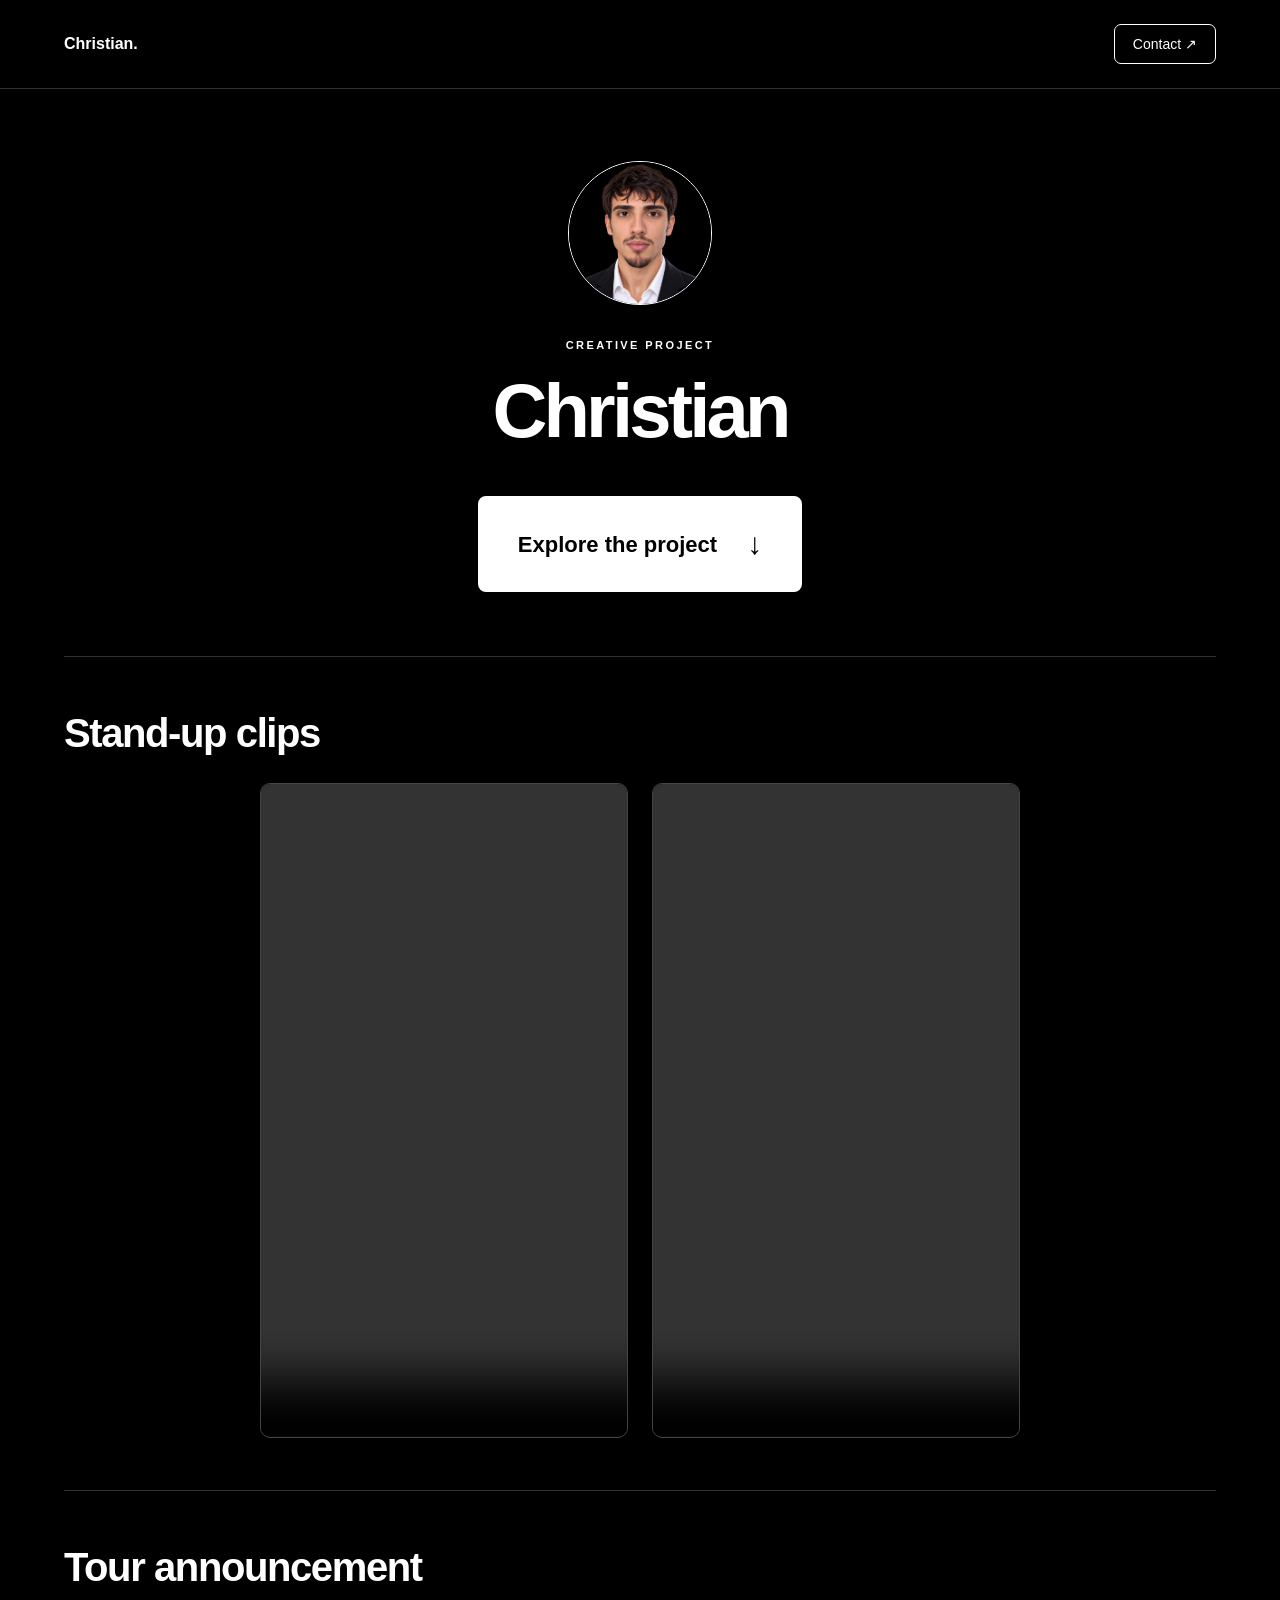
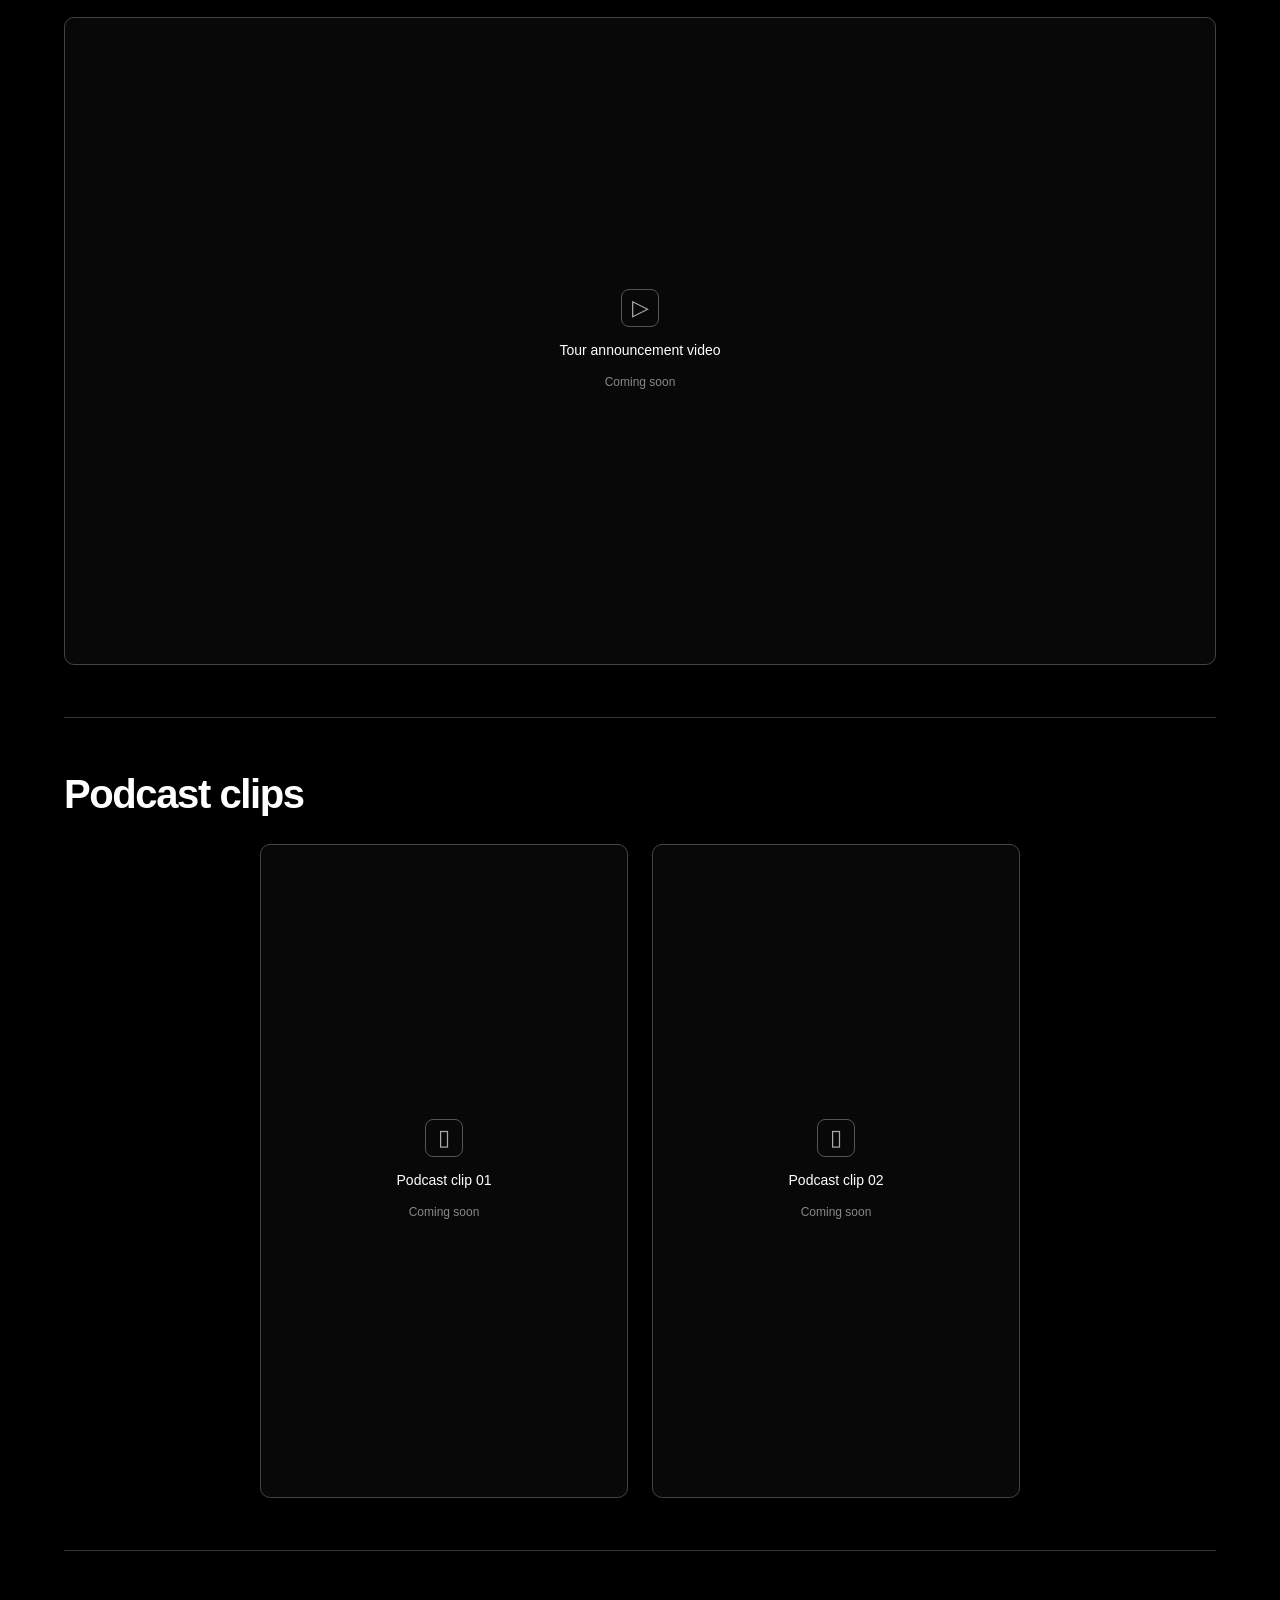
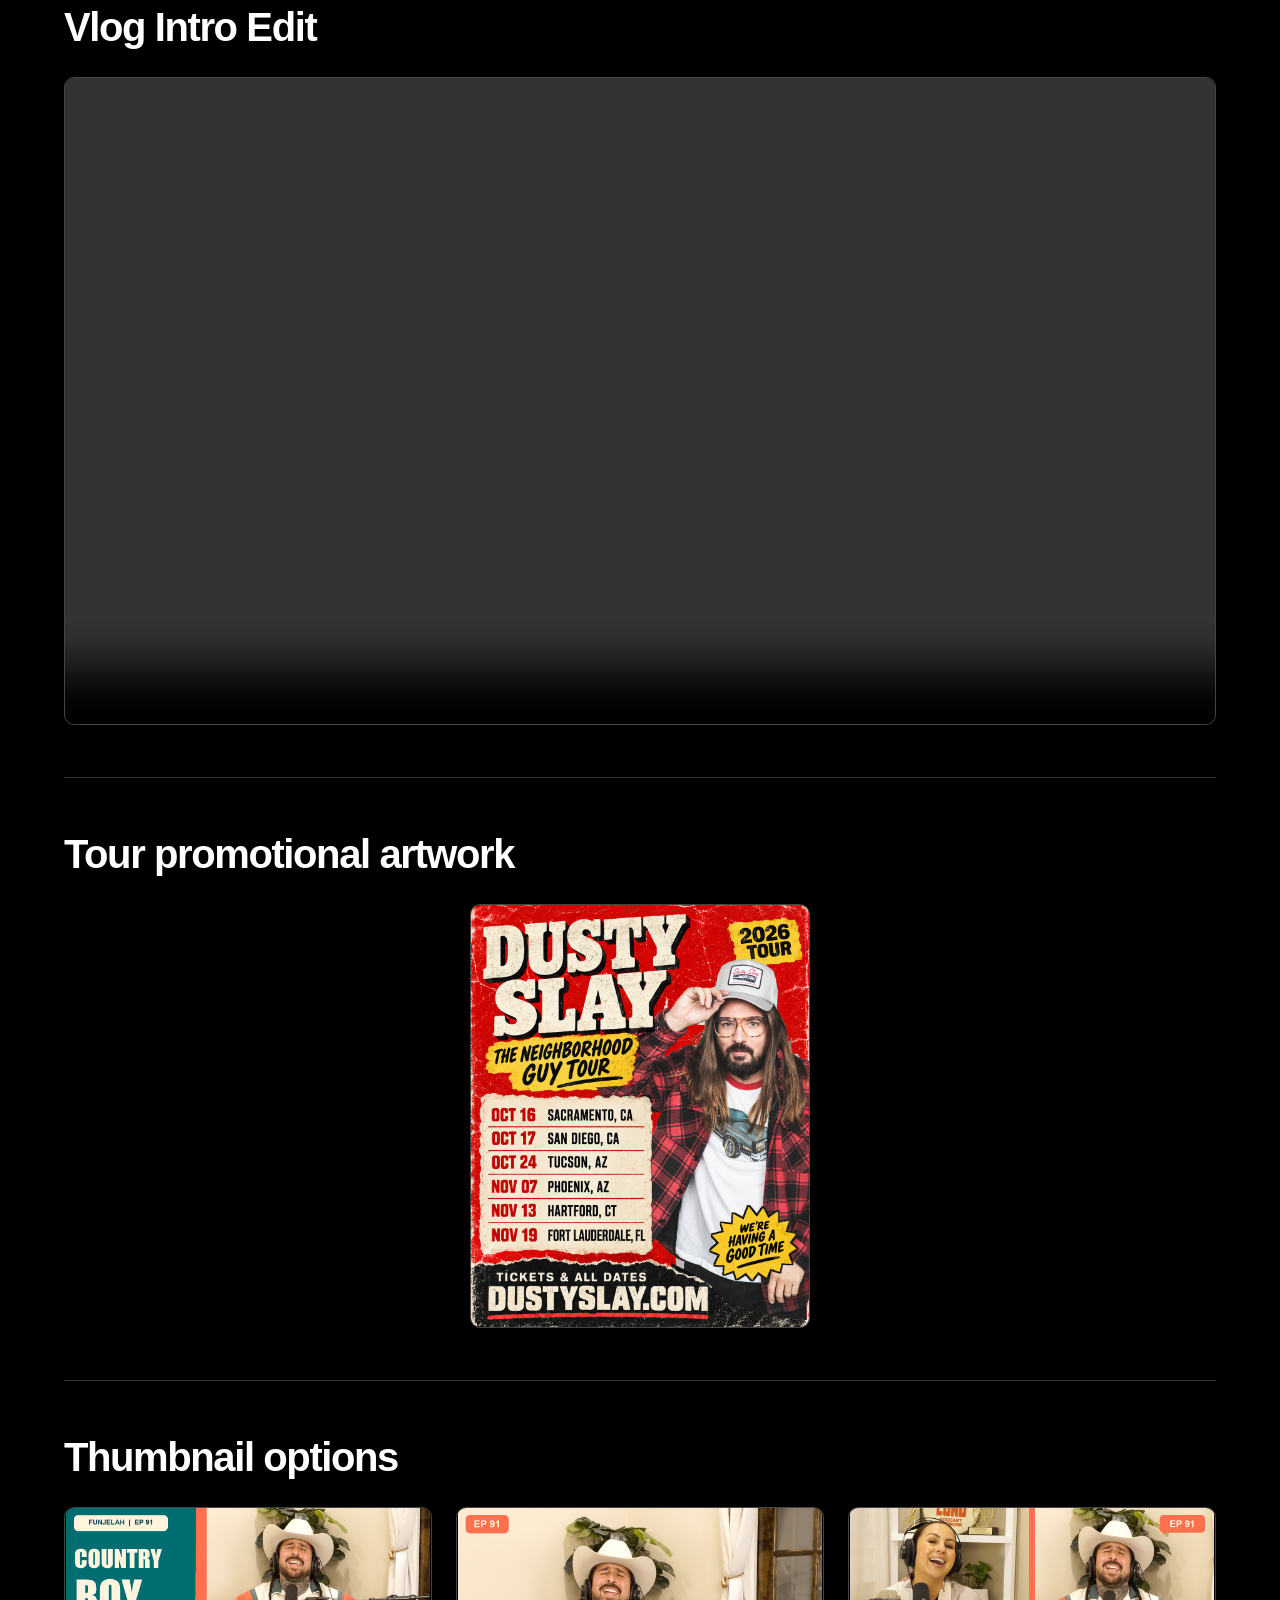
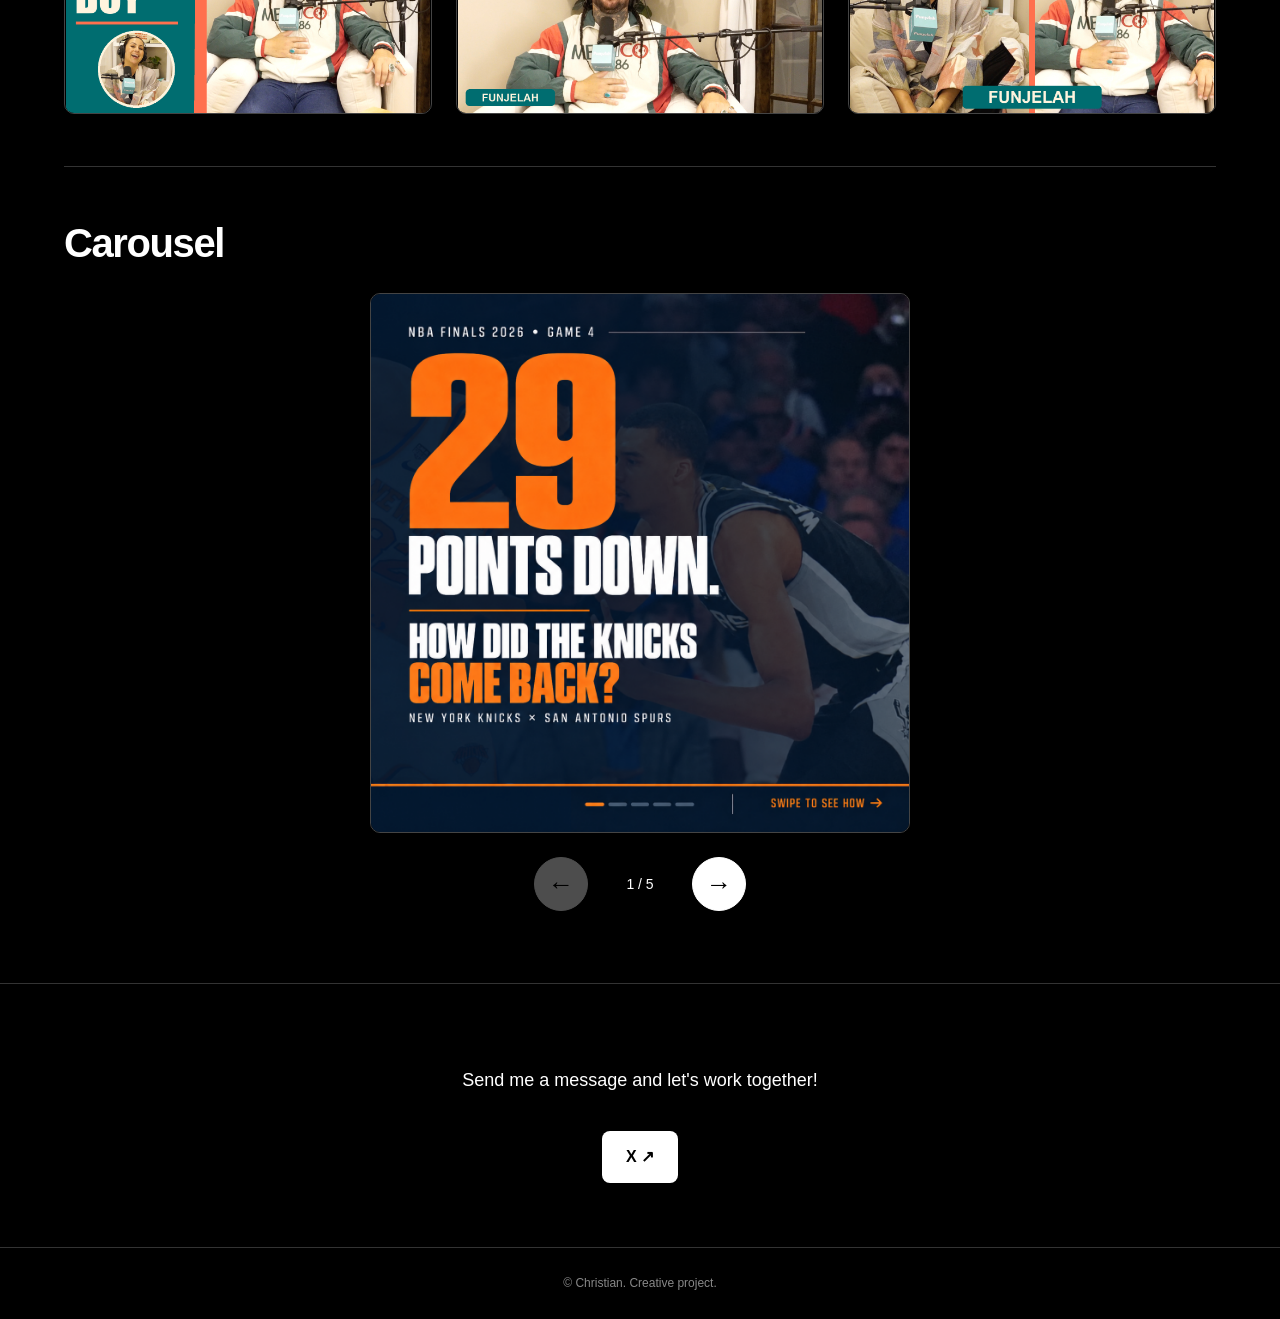
==== creative-project.html @ 0137acb3 "Replace first stand-up clip with corrected file" ====
<!doctype html>
<html lang="en">
<head>
<meta charset="utf-8"><meta name="viewport" content="width=device-width,initial-scale=1">
<title>Christian | Creative Project</title><meta name="description" content="A dedicated creative project by Christian: stand-up, podcast, tour campaign and design deliverables.">
<style>
:root{color-scheme:dark;font-family:Inter,Arial,sans-serif;background:#000;color:#fff}*{box-sizing:border-box}body{margin:0;line-height:1.6}a{color:inherit;text-decoration:none}a:focus-visible{outline:2px solid white;outline-offset:6px}header{border-bottom:1px solid #333}nav{max-width:1200px;margin:auto;padding:24px;display:flex;justify-content:space-between;gap:20px;align-items:center}.brand{font-weight:700}.nav-link{border:1px solid #fff;border-radius:7px;padding:8px 18px;font-size:14px}.hero{text-align:center;padding:72px 24px 64px}.portrait{width:144px;height:144px;object-fit:cover;border-radius:50%;border:1px solid #fff}.eyebrow{font-size:11px;font-weight:700;letter-spacing:.22em;margin:24px 0 12px}h1{font-size:clamp(42px,7vw,76px);line-height:1.05;letter-spacing:-.05em;margin:16px 0}h2{font-size:clamp(27px,4vw,40px);line-height:1.2;letter-spacing:-.035em;margin:0}.intro{max-width:660px;margin:24px auto;color:#ccc;font-size:18px}.status{font-size:12px;letter-spacing:.05em;color:#aaa}.button{display:inline-block;background:#fff;color:#000;border-radius:8px;padding:13px 24px;font-weight:bold;margin-top:18px}main{max-width:1200px;margin:auto;padding:0 24px}.section{padding:52px 0;border-top:1px solid #333}.section-head{display:flex;justify-content:space-between;align-items:center;gap:20px;margin-bottom:26px}.count{font-size:12px;color:#aaa;white-space:nowrap}.grid{display:grid;gap:24px}.two{grid-template-columns:repeat(2,minmax(0,1fr));max-width:760px;margin:auto}.three{grid-template-columns:repeat(3,minmax(0,1fr))}.single{max-width:340px;margin:auto}.slot{background:#080808;border:1px solid #444;border-radius:10px;display:flex;flex-direction:column;align-items:center;justify-content:center;gap:12px;min-width:0;text-align:center;padding:20px}.vertical{aspect-ratio:9/16}.horizontal{aspect-ratio:16/9}.square{aspect-ratio:1}.slot strong{font-size:14px;font-weight:500}.slot span{color:#888;font-size:12px}.placeholder-icon{width:38px;height:38px;border:1px solid #555;border-radius:8px;display:grid;place-items:center;font-size:22px;color:#aaa}.carousel{display:grid;grid-template-columns:repeat(5,minmax(0,1fr));gap:16px}.contact{text-align:center;padding:64px 24px;border-top:1px solid #333;margin-top:20px}.contact p{font-size:18px}footer{text-align:center;color:#888;font-size:12px;border-top:1px solid #333;padding:26px}.skip{position:absolute;left:20px;top:-100px;background:white;color:black;padding:10px}.skip:focus{top:10px}.caption{margin:16px 0 0;color:#888;font-size:13px}@media(max-width:700px){nav{padding:18px 20px}.hero{padding:48px 20px}.intro{font-size:16px}main{padding:0 20px}.section{padding:38px 0}.section-head{align-items:flex-start;flex-direction:column;gap:8px}.two,.three{grid-template-columns:1fr;max-width:340px;margin:auto}.horizontal{padding:16px}.carousel{grid-template-columns:repeat(5,180px);overflow-x:auto;padding-bottom:16px;scroll-snap-type:x mandatory}.carousel .slot{scroll-snap-align:start}.contact{padding:44px 20px}}
html{scroll-behavior:smooth}.explore{display:inline-flex;align-items:center;justify-content:center;gap:30px;min-height:78px;min-width:310px;padding:22px 38px;font-size:22px;border:2px solid white;margin-top:30px;transition:transform .2s,box-shadow .2s,background .2s,color .2s}.explore span{font-size:30px;transition:transform .2s}.explore:hover{transform:translateY(-4px);box-shadow:0 10px 32px #ffffff30}.explore:hover span{transform:translateY(5px)}.explore:active{transform:translateY(0) scale(.97)}.explore:focus-visible{outline:3px solid white;outline-offset:7px;box-shadow:0 0 28px #ffffff40}@media(max-width:700px){.explore{width:100%;min-width:0;max-width:360px;font-size:20px;padding:20px 24px}}@media(prefers-reduced-motion:reduce){html{scroll-behavior:auto}.explore,.explore span{transition:none}.explore:hover,.explore:active,.explore:hover span{transform:none}}.thumbnail{display:block;width:100%;height:auto;aspect-ratio:16/9;object-fit:contain;border-radius:10px;border:1px solid #444}.carousel-view{max-width:540px;margin:0 auto}.carousel{display:block;overflow:hidden;padding:0}.carousel .slot{width:100%;scroll-snap-align:none}.carousel .slot[hidden]{display:none}.carousel-controls{display:flex;justify-content:center;align-items:center;gap:28px;margin-top:24px}.carousel-controls button{width:54px;height:54px;border:1px solid #fff;border-radius:50%;background:white;color:black;font-size:26px;cursor:pointer;transition:transform .2s}.carousel-controls button:hover{transform:scale(1.08)}.carousel-controls button:active{transform:scale(.95)}.carousel-controls button:focus-visible{outline:2px solid white;outline-offset:5px}.carousel-controls button:disabled{opacity:.3;cursor:default;transform:none}#slide-status{font-size:14px;min-width:48px;text-align:center}@media(prefers-reduced-motion:reduce){.carousel-controls button{transition:none}}.carousel .slot{padding:0;overflow:hidden}</style></head>
<body><a class="skip" href="#deliverables">Skip to deliverables</a><header><nav aria-label="Main navigation"><a class="brand" href="#home">Christian.</a><a class="nav-link" href="#contact">Contact ↗</a></nav></header>
<section id="home" class="hero"><img class="portrait" src="profile.png" alt="Portrait of Christian"><p class="eyebrow">CREATIVE PROJECT</p><h1>Christian</h1><a class="button explore" href="#deliverables">Explore the project <span aria-hidden="true">↓</span></a></section>
<main id="deliverables">
<section class="section"><div class="section-head"><h2>Stand-up clips</h2></div><div class="grid two"><video controls playsinline preload="metadata" controlslist="nodownload" aria-label="Stand-up clip 01" src="standup-1-v2.mp4" style="display:block;width:100%;aspect-ratio:9/16;object-fit:contain;background:#080808;border:1px solid #444;border-radius:10px" oncontextmenu="return false"></video><video controls playsinline preload="metadata" controlslist="nodownload" aria-label="Stand-up clip 02" src="standup-2.mp4" style="display:block;width:100%;aspect-ratio:9/16;object-fit:contain;background:#080808;border:1px solid #444;border-radius:10px" oncontextmenu="return false"></video></div></section>
<section class="section"><div class="section-head"><h2>Tour announcement</h2></div><div class="slot horizontal"><div class="placeholder-icon" aria-hidden="true">▷</div><strong>Tour announcement video</strong><span>Coming soon</span></div></section>
<section class="section"><div class="section-head"><h2>Podcast clips</h2></div><div class="grid two"><div class="slot vertical"><div class="placeholder-icon" aria-hidden="true">▯</div><strong>Podcast clip 01</strong><span>Coming soon</span></div><div class="slot vertical"><div class="placeholder-icon" aria-hidden="true">▯</div><strong>Podcast clip 02</strong><span>Coming soon</span></div></div></section>
<section class="section" id="vlog-intro"><div class="section-head"><h2>Vlog Intro Edit</h2></div><video controls playsinline preload="metadata" controlslist="nodownload" aria-label="Vlog Intro Edit" style="display:block;width:100%;aspect-ratio:16/9;background:#080808;border:1px solid #444;border-radius:10px" src="vlog-intro-web.mp4" oncontextmenu="return false"></video></section><section class="section"><div class="section-head"><h2>Tour promotional artwork</h2></div><div class="single"><img src="tour-artwork.png" alt="Dusty Slay — The Neighborhood Guy Tour 2026 promotional artwork" style="display:block;width:100%;height:auto;border-radius:10px;border:1px solid #444"></div></section>
<section class="section"><div class="section-head"><h2>Thumbnail options</h2></div><div class="grid three"><img class="thumbnail" src="thumbnail-1.jpg" alt="Thumbnail option 1 — Funjelah episode 91, Country Boy"><img class="thumbnail" src="thumbnail-2.jpg" alt="Thumbnail option 2 — Funjelah episode 91"><img class="thumbnail" src="thumbnail-3.jpg" alt="Thumbnail option 3 — Funjelah episode 91 with both hosts"></div></section>
<section class="section"><div class="section-head"><h2>Carousel</h2></div><div class="carousel-view" role="region" aria-label="Project carousel"><div class="carousel"><div class="slot square"><img src="carousel-1-edited.png" alt="NBA carousel slide 1" style="display:block;width:100%;height:100%;object-fit:contain"></div><div class="slot square"><img src="carousel-2.png" alt="NBA carousel slide 2" style="display:block;width:100%;height:100%;object-fit:contain"></div><div class="slot square"><img src="carousel-3.png" alt="NBA carousel slide 3" style="display:block;width:100%;height:100%;object-fit:contain"></div><div class="slot square"><img src="carousel-4.png" alt="NBA carousel slide 4" style="display:block;width:100%;height:100%;object-fit:contain"></div><div class="slot square"><img src="carousel-5-final.png" alt="NBA carousel slide 5" style="display:block;width:100%;height:100%;object-fit:contain"></div></div><div class="carousel-controls"><button type="button" id="slide-prev" aria-label="Previous slide">←</button><span id="slide-status" aria-live="polite">1 / 5</span><button type="button" id="slide-next" aria-label="Next slide">→</button></div></div></section>
</main><section id="contact" class="contact"><p>Send me a message and let's work together!</p><a class="button" href="https://x.com/christian_editx" target="_blank" rel="noopener noreferrer">X ↗</a></section><footer>© Christian. Creative project.</footer><script>const slides=Array.from(document.querySelectorAll(".carousel .slot"));const prev=document.getElementById("slide-prev"),next=document.getElementById("slide-next"),status=document.getElementById("slide-status");let current=0;function showSlide(index){current=Math.max(0,Math.min(slides.length-1,index));slides.forEach((slide,i)=>{slide.hidden=i!==current;});status.textContent=(current+1)+" / "+slides.length;prev.disabled=current===0;next.disabled=current===slides.length-1;}prev.addEventListener("click",()=>showSlide(current-1));next.addEventListener("click",()=>showSlide(current+1));document.querySelector(".carousel-view").addEventListener("keydown",event=>{if(event.key==="ArrowRight"){event.preventDefault();showSlide(current+1);}if(event.key==="ArrowLeft"){event.preventDefault();showSlide(current-1);}});showSlide(0);</script></body></html>
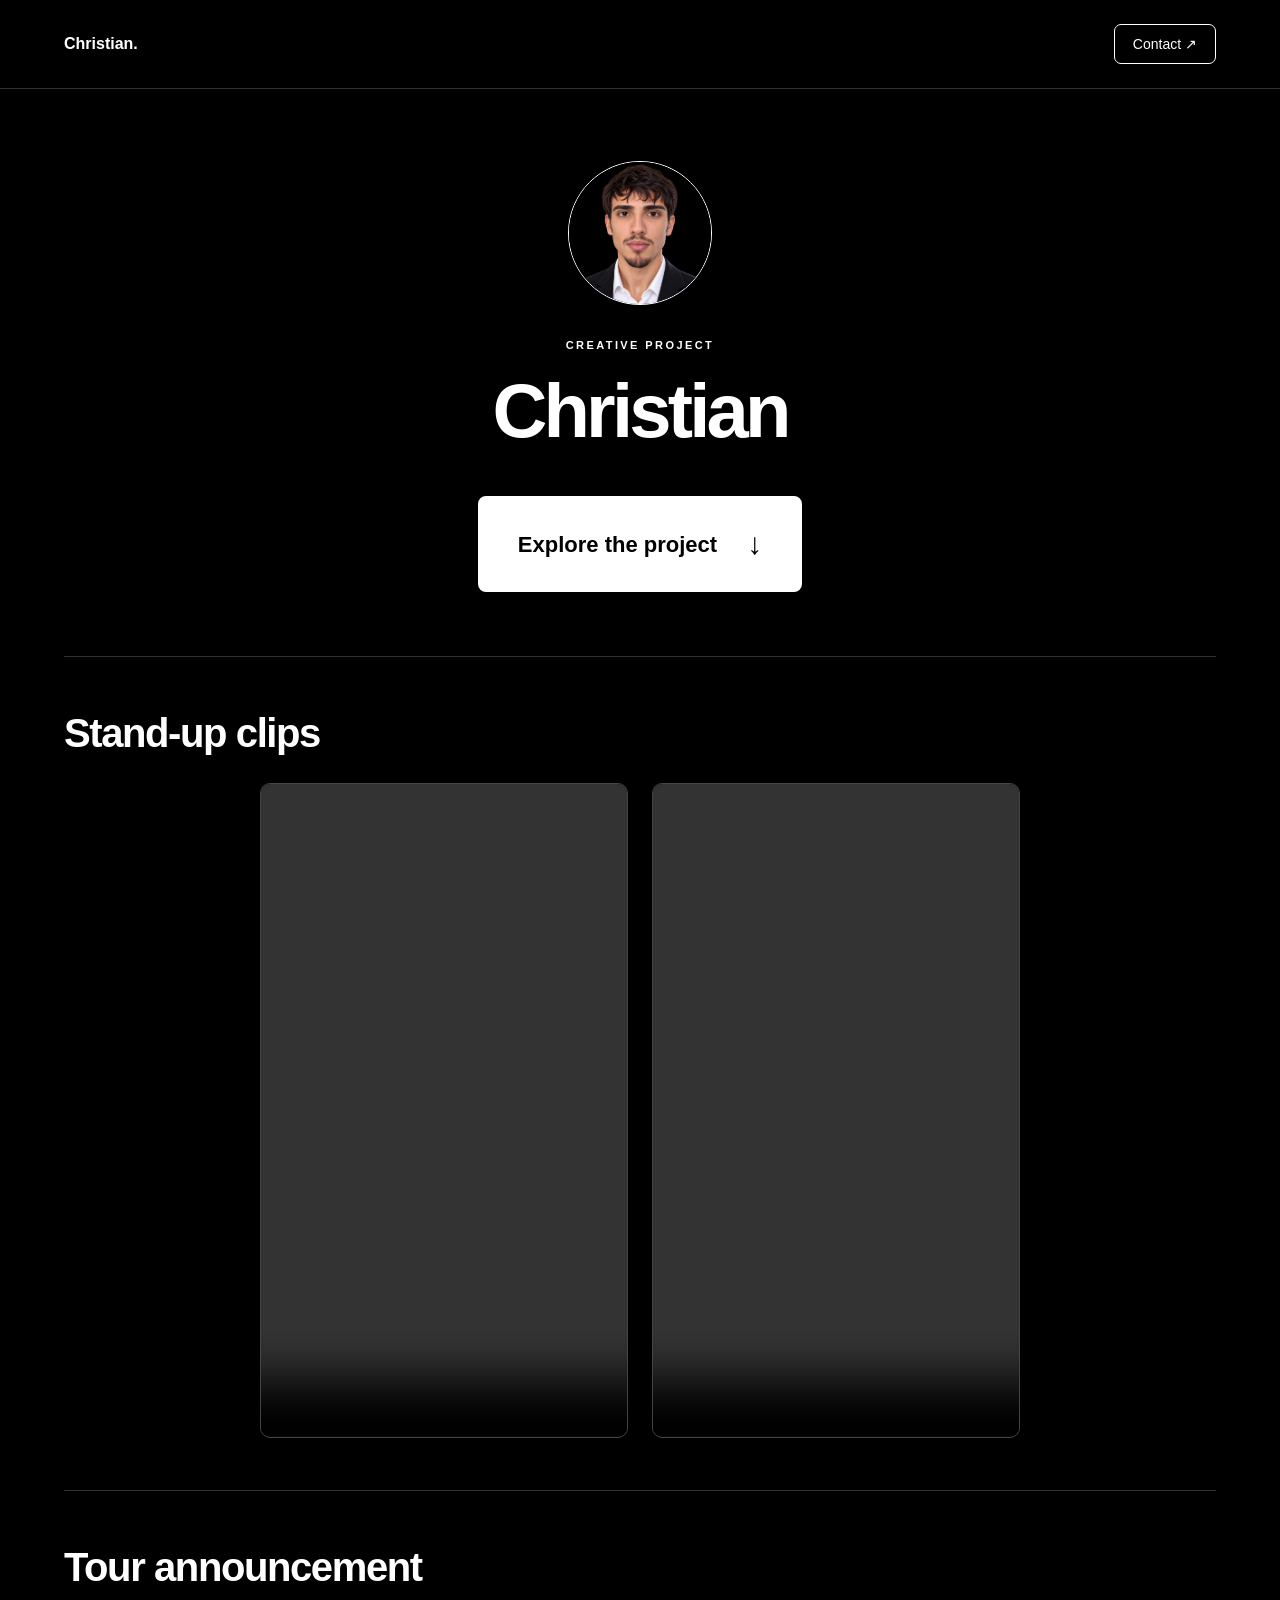
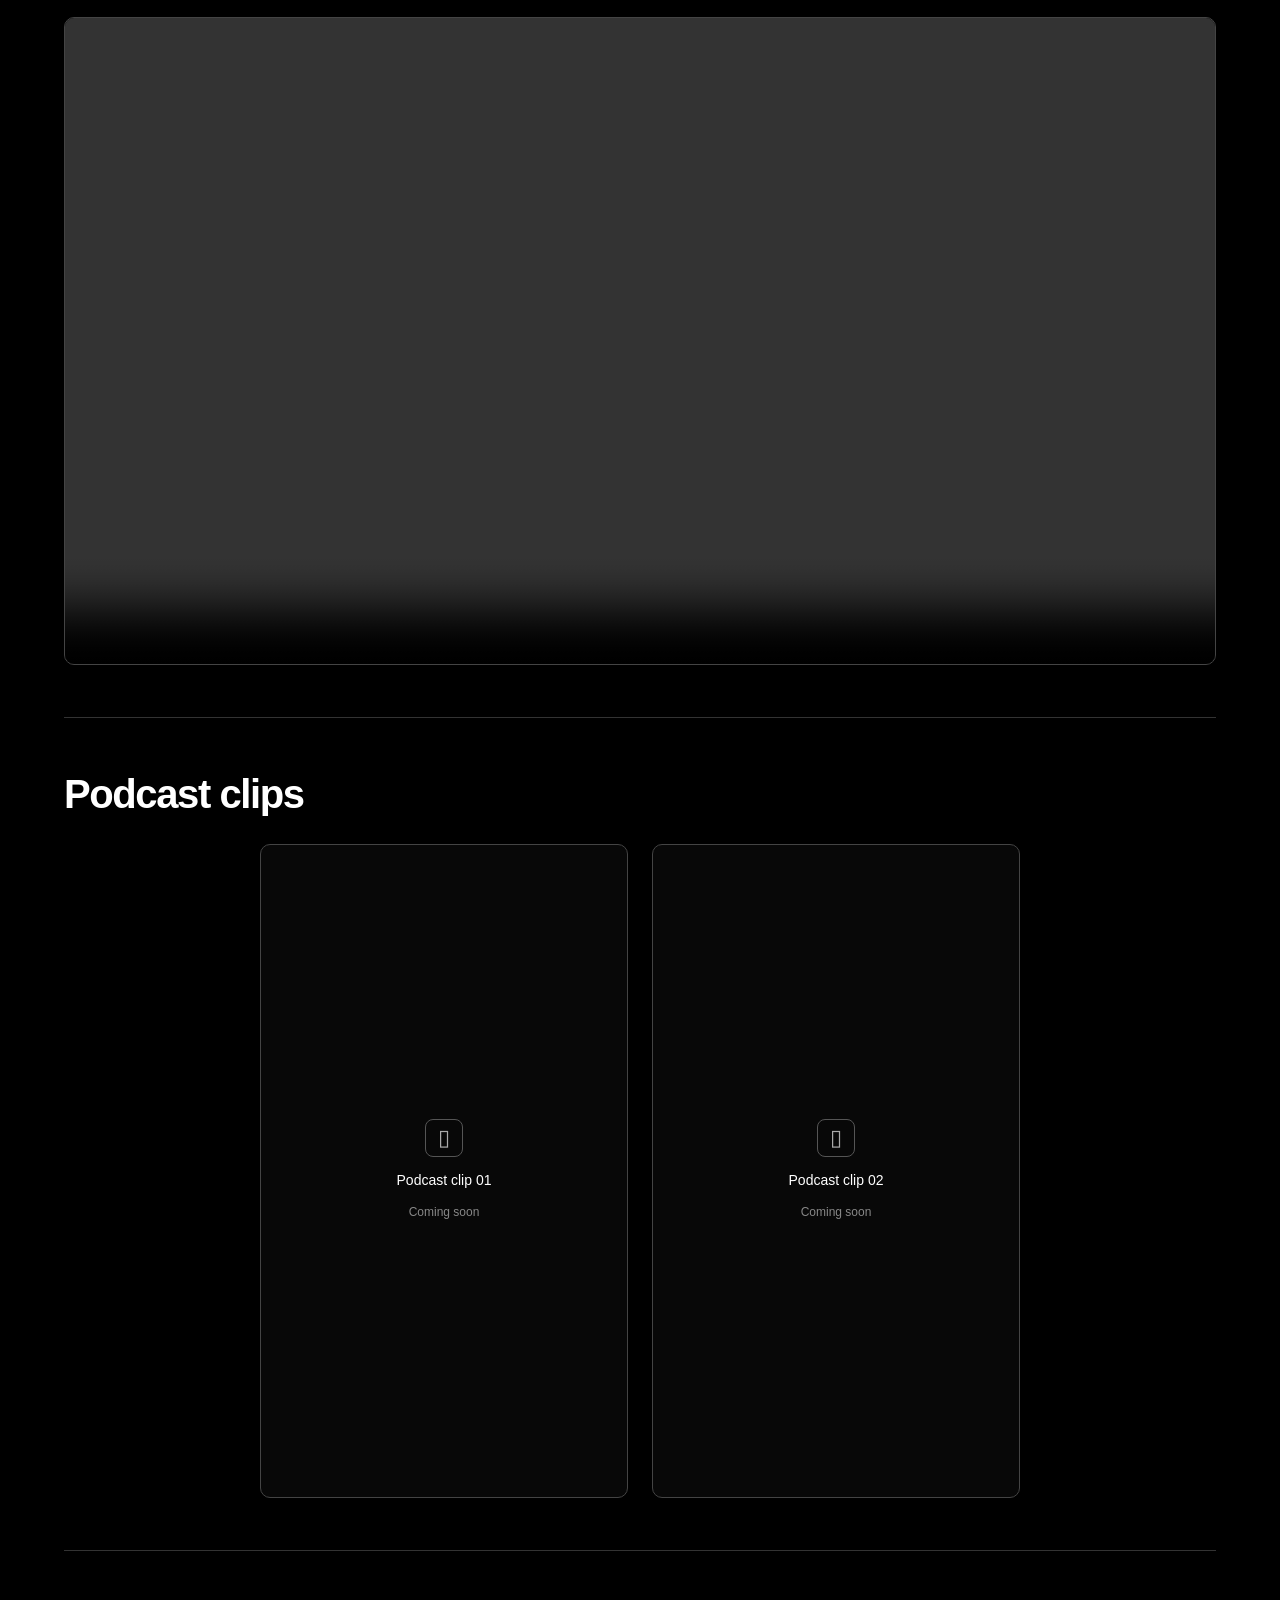
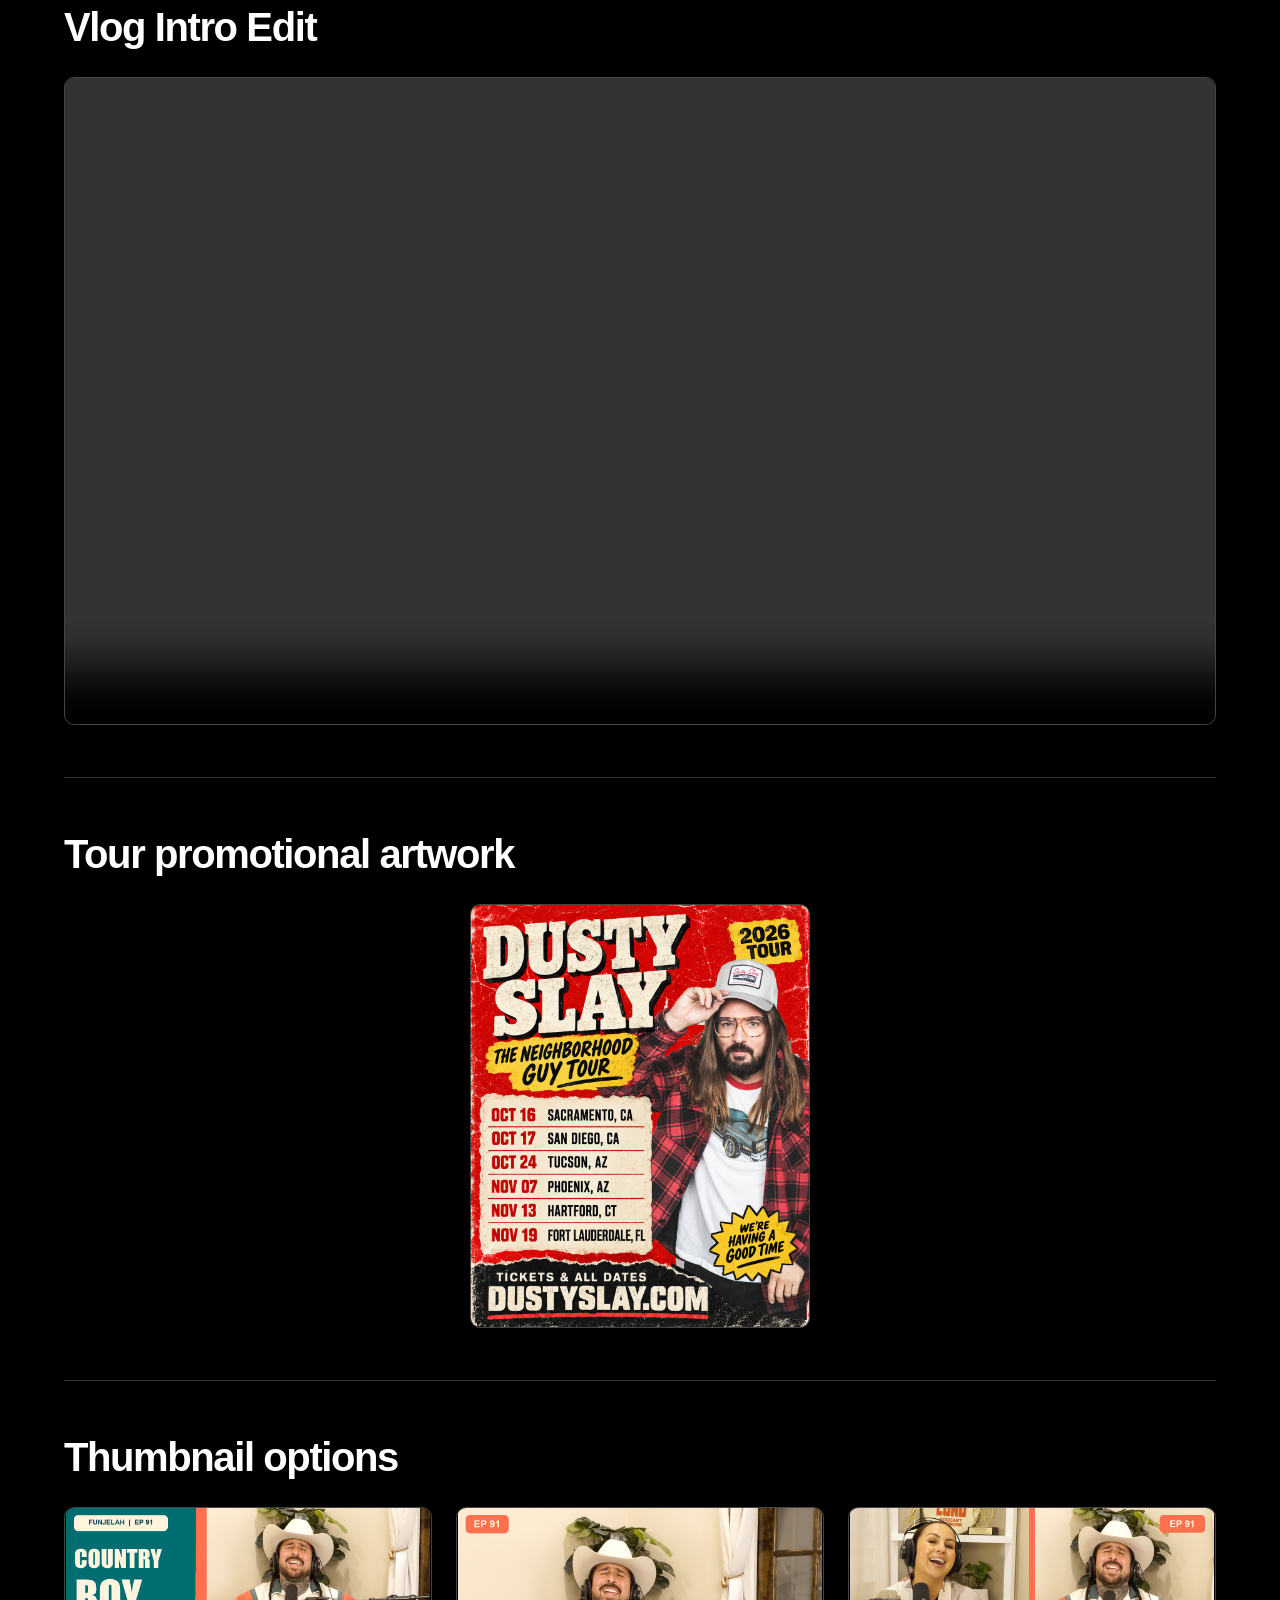
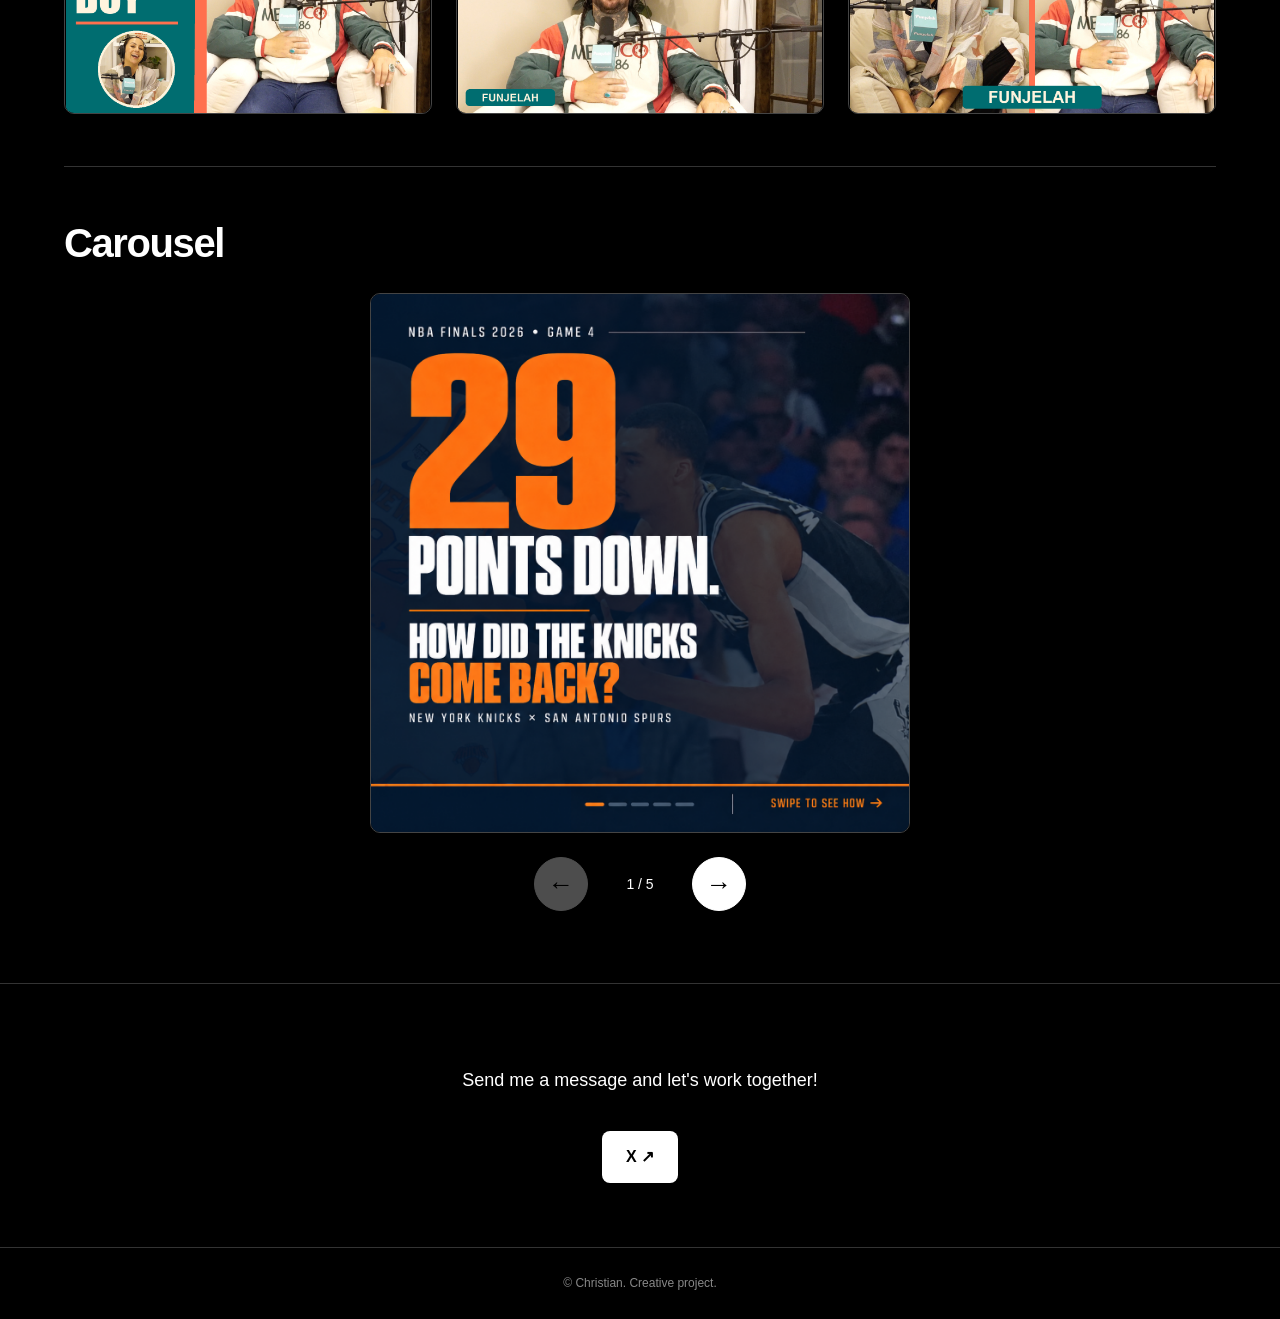
==== commit ca1410a4: "Add horizontal Bamboozled Tour announcement video" ====
--- a/creative-project.html
+++ b/creative-project.html
@@ -10,9 +10,9 @@
 <section id="home" class="hero"><img class="portrait" src="profile.png" alt="Portrait of Christian"><p class="eyebrow">CREATIVE PROJECT</p><h1>Christian</h1><a class="button explore" href="#deliverables">Explore the project <span aria-hidden="true">↓</span></a></section>
 <main id="deliverables">
 <section class="section"><div class="section-head"><h2>Stand-up clips</h2></div><div class="grid two"><video controls playsinline preload="metadata" controlslist="nodownload" aria-label="Stand-up clip 01" src="standup-1-v2.mp4" style="display:block;width:100%;aspect-ratio:9/16;object-fit:contain;background:#080808;border:1px solid #444;border-radius:10px" oncontextmenu="return false"></video><video controls playsinline preload="metadata" controlslist="nodownload" aria-label="Stand-up clip 02" src="standup-2.mp4" style="display:block;width:100%;aspect-ratio:9/16;object-fit:contain;background:#080808;border:1px solid #444;border-radius:10px" oncontextmenu="return false"></video></div></section>
-<section class="section"><div class="section-head"><h2>Tour announcement</h2></div><div class="slot horizontal"><div class="placeholder-icon" aria-hidden="true">▷</div><strong>Tour announcement video</strong><span>Coming soon</span></div></section>
+<section class="section"><div class="section-head"><h2>Tour announcement</h2></div><video controls playsinline preload="metadata" controlslist="nodownload" aria-label="Tour announcement" src="tour-announcement.mp4" style="display:block;width:100%;aspect-ratio:16/9;object-fit:contain;background:#080808;border:1px solid #444;border-radius:10px" oncontextmenu="return false"></video></section>
 <section class="section"><div class="section-head"><h2>Podcast clips</h2></div><div class="grid two"><div class="slot vertical"><div class="placeholder-icon" aria-hidden="true">▯</div><strong>Podcast clip 01</strong><span>Coming soon</span></div><div class="slot vertical"><div class="placeholder-icon" aria-hidden="true">▯</div><strong>Podcast clip 02</strong><span>Coming soon</span></div></div></section>
 <section class="section" id="vlog-intro"><div class="section-head"><h2>Vlog Intro Edit</h2></div><video controls playsinline preload="metadata" controlslist="nodownload" aria-label="Vlog Intro Edit" style="display:block;width:100%;aspect-ratio:16/9;background:#080808;border:1px solid #444;border-radius:10px" src="vlog-intro-web.mp4" oncontextmenu="return false"></video></section><section class="section"><div class="section-head"><h2>Tour promotional artwork</h2></div><div class="single"><img src="tour-artwork.png" alt="Dusty Slay — The Neighborhood Guy Tour 2026 promotional artwork" style="display:block;width:100%;height:auto;border-radius:10px;border:1px solid #444"></div></section>
 <section class="section"><div class="section-head"><h2>Thumbnail options</h2></div><div class="grid three"><img class="thumbnail" src="thumbnail-1.jpg" alt="Thumbnail option 1 — Funjelah episode 91, Country Boy"><img class="thumbnail" src="thumbnail-2.jpg" alt="Thumbnail option 2 — Funjelah episode 91"><img class="thumbnail" src="thumbnail-3.jpg" alt="Thumbnail option 3 — Funjelah episode 91 with both hosts"></div></section>
-<section class="section"><div class="section-head"><h2>Carousel</h2></div><div class="carousel-view" role="region" aria-label="Project carousel"><div class="carousel"><div class="slot square"><img src="carousel-1-edited.png" alt="NBA carousel slide 1" style="display:block;width:100%;height:100%;object-fit:contain"></div><div class="slot square"><img src="carousel-2.png" alt="NBA carousel slide 2" style="display:block;width:100%;height:100%;object-fit:contain"></div><div class="slot square"><img src="carousel-3.png" alt="NBA carousel slide 3" style="display:block;width:100%;height:100%;object-fit:contain"></div><div class="slot square"><img src="carousel-4.png" alt="NBA carousel slide 4" style="display:block;width:100%;height:100%;object-fit:contain"></div><div class="slot square"><img src="carousel-5-final.png" alt="NBA carousel slide 5" style="display:block;width:100%;height:100%;object-fit:contain"></div></div><div class="carousel-controls"><button type="button" id="slide-prev" aria-label="Previous slide">←</button><span id="slide-status" aria-live="polite">1 / 5</span><button type="button" id="slide-next" aria-label="Next slide">→</button></div></div></section>
+<section class="section"><div class="section-head"><h2>Carousel</h2></div><div class="carousel-view" role="region" aria-label="Project carousel"><div class="carousel"><div class="slot square"><img src="carousel-1-edited.png" alt="NBA carousel slide 1" style="display:block;width:100%;height:100%;object-fit:contain"></div><div class="slot square"><img src="carousel-2-retouched.png" alt="NBA carousel slide 2" style="display:block;width:100%;height:100%;object-fit:contain"></div><div class="slot square"><img src="carousel-3.png" alt="NBA carousel slide 3" style="display:block;width:100%;height:100%;object-fit:contain"></div><div class="slot square"><img src="carousel-4.png" alt="NBA carousel slide 4" style="display:block;width:100%;height:100%;object-fit:contain"></div><div class="slot square"><img src="carousel-5-clean-bar.png" alt="NBA carousel slide 5" style="display:block;width:100%;height:100%;object-fit:contain"></div></div><div class="carousel-controls"><button type="button" id="slide-prev" aria-label="Previous slide">←</button><span id="slide-status" aria-live="polite">1 / 5</span><button type="button" id="slide-next" aria-label="Next slide">→</button></div></div></section>
 </main><section id="contact" class="contact"><p>Send me a message and let's work together!</p><a class="button" href="https://x.com/christian_editx" target="_blank" rel="noopener noreferrer">X ↗</a></section><footer>© Christian. Creative project.</footer><script>const slides=Array.from(document.querySelectorAll(".carousel .slot"));const prev=document.getElementById("slide-prev"),next=document.getElementById("slide-next"),status=document.getElementById("slide-status");let current=0;function showSlide(index){current=Math.max(0,Math.min(slides.length-1,index));slides.forEach((slide,i)=>{slide.hidden=i!==current;});status.textContent=(current+1)+" / "+slides.length;prev.disabled=current===0;next.disabled=current===slides.length-1;}prev.addEventListener("click",()=>showSlide(current-1));next.addEventListener("click",()=>showSlide(current+1));document.querySelector(".carousel-view").addEventListener("keydown",event=>{if(event.key==="ArrowRight"){event.preventDefault();showSlide(current+1);}if(event.key==="ArrowLeft"){event.preventDefault();showSlide(current-1);}});showSlide(0);</script></body></html>
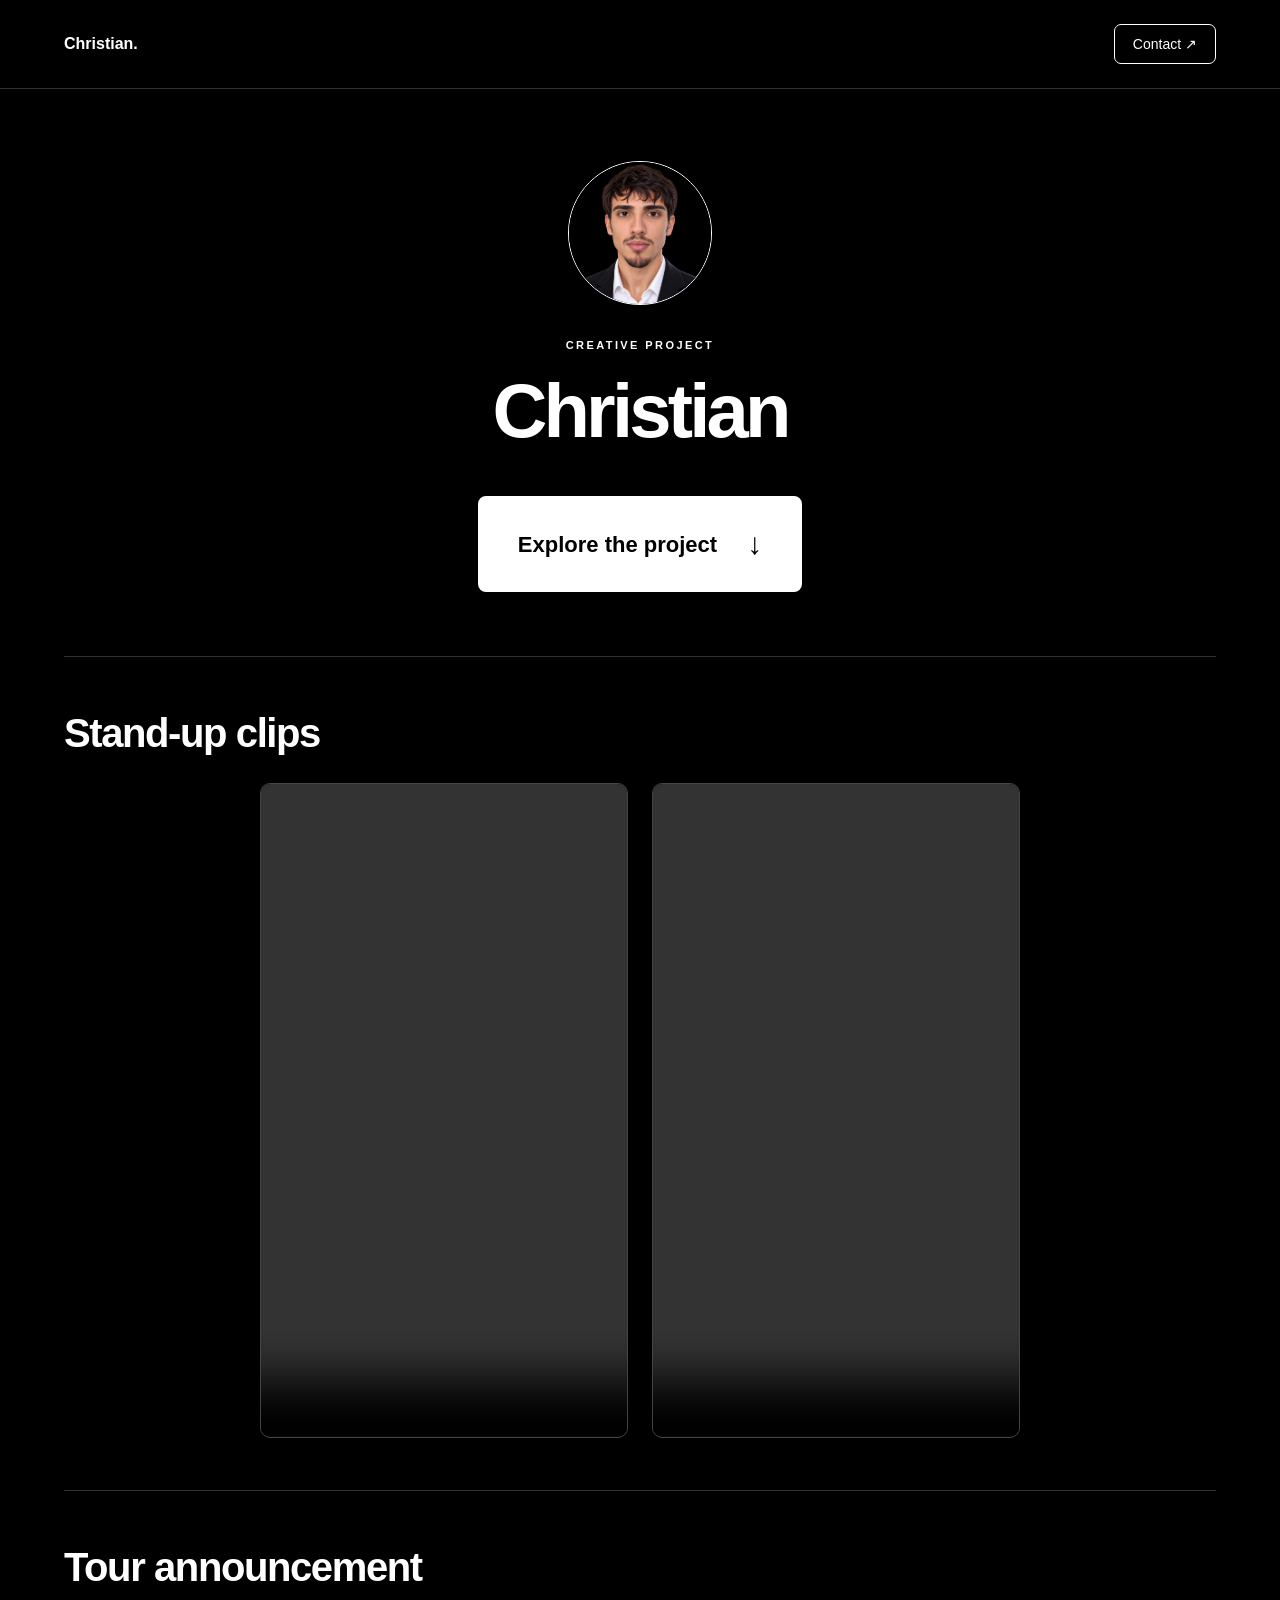
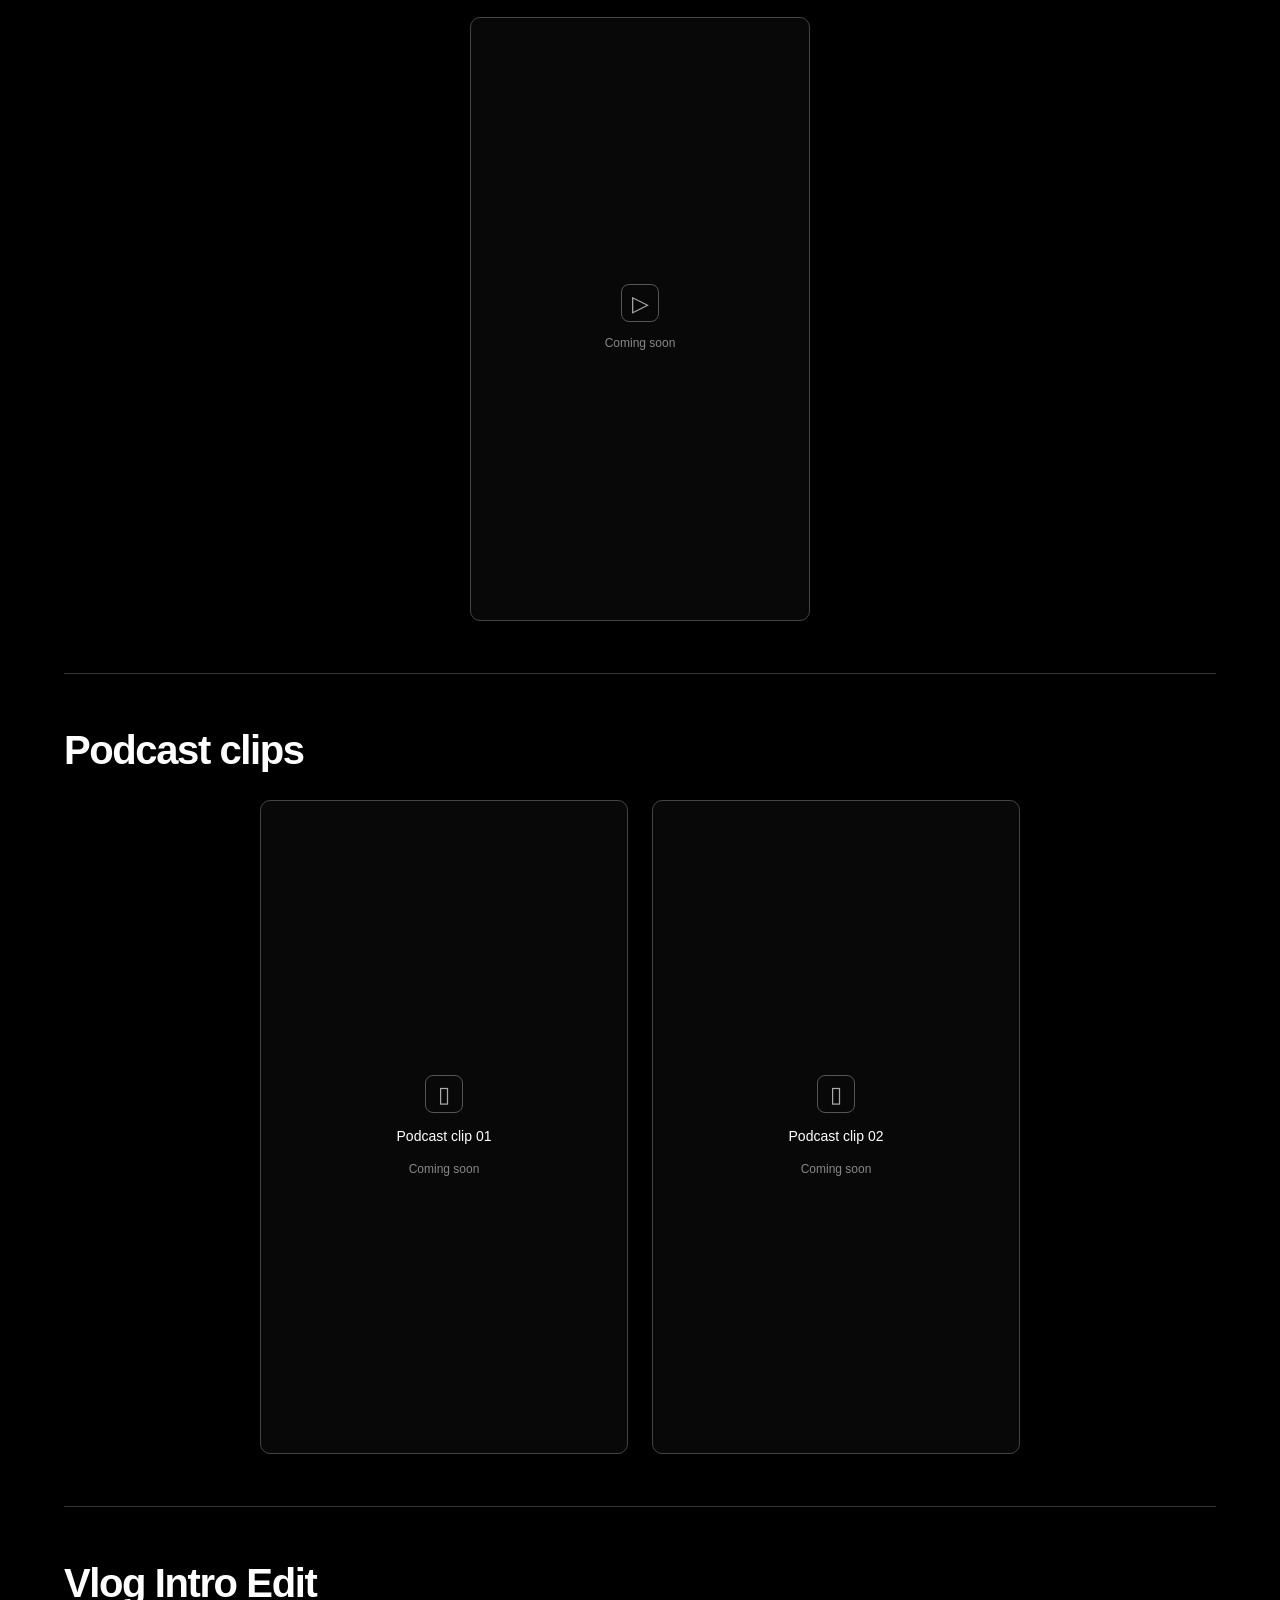
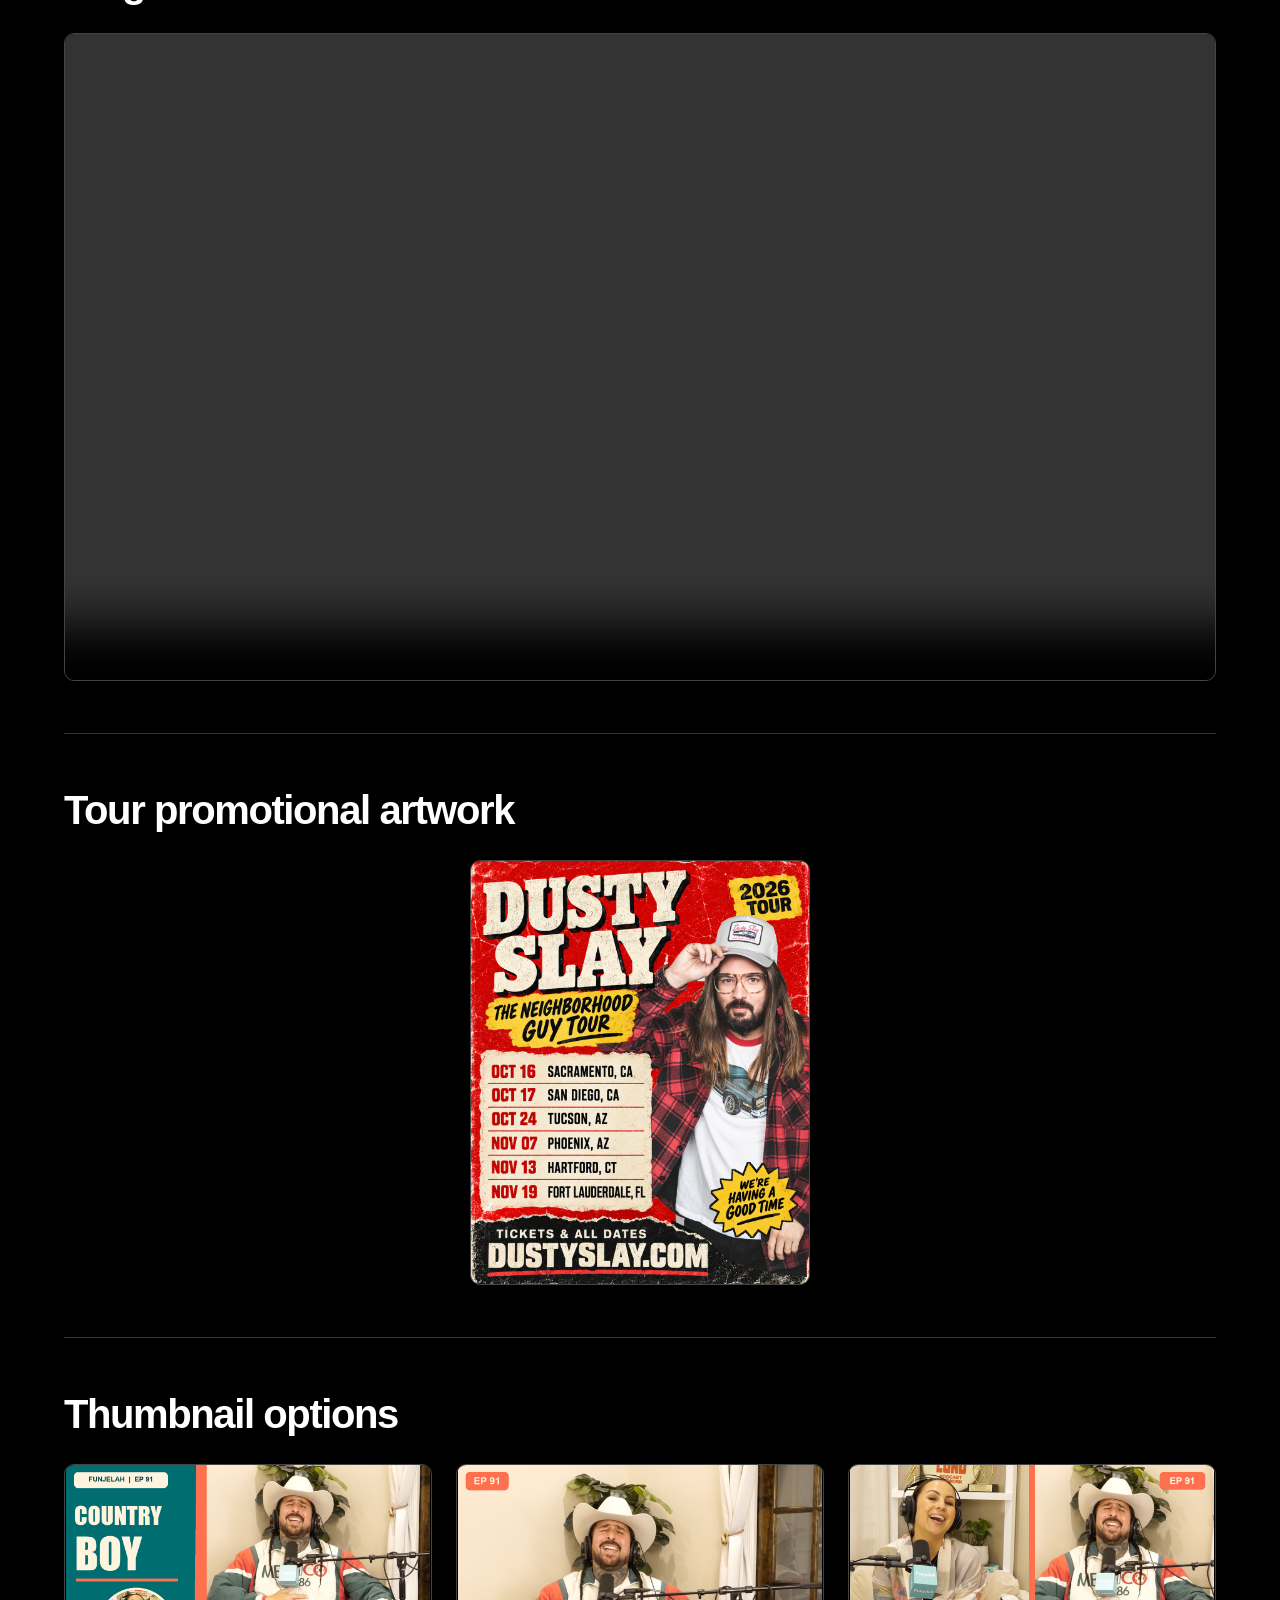
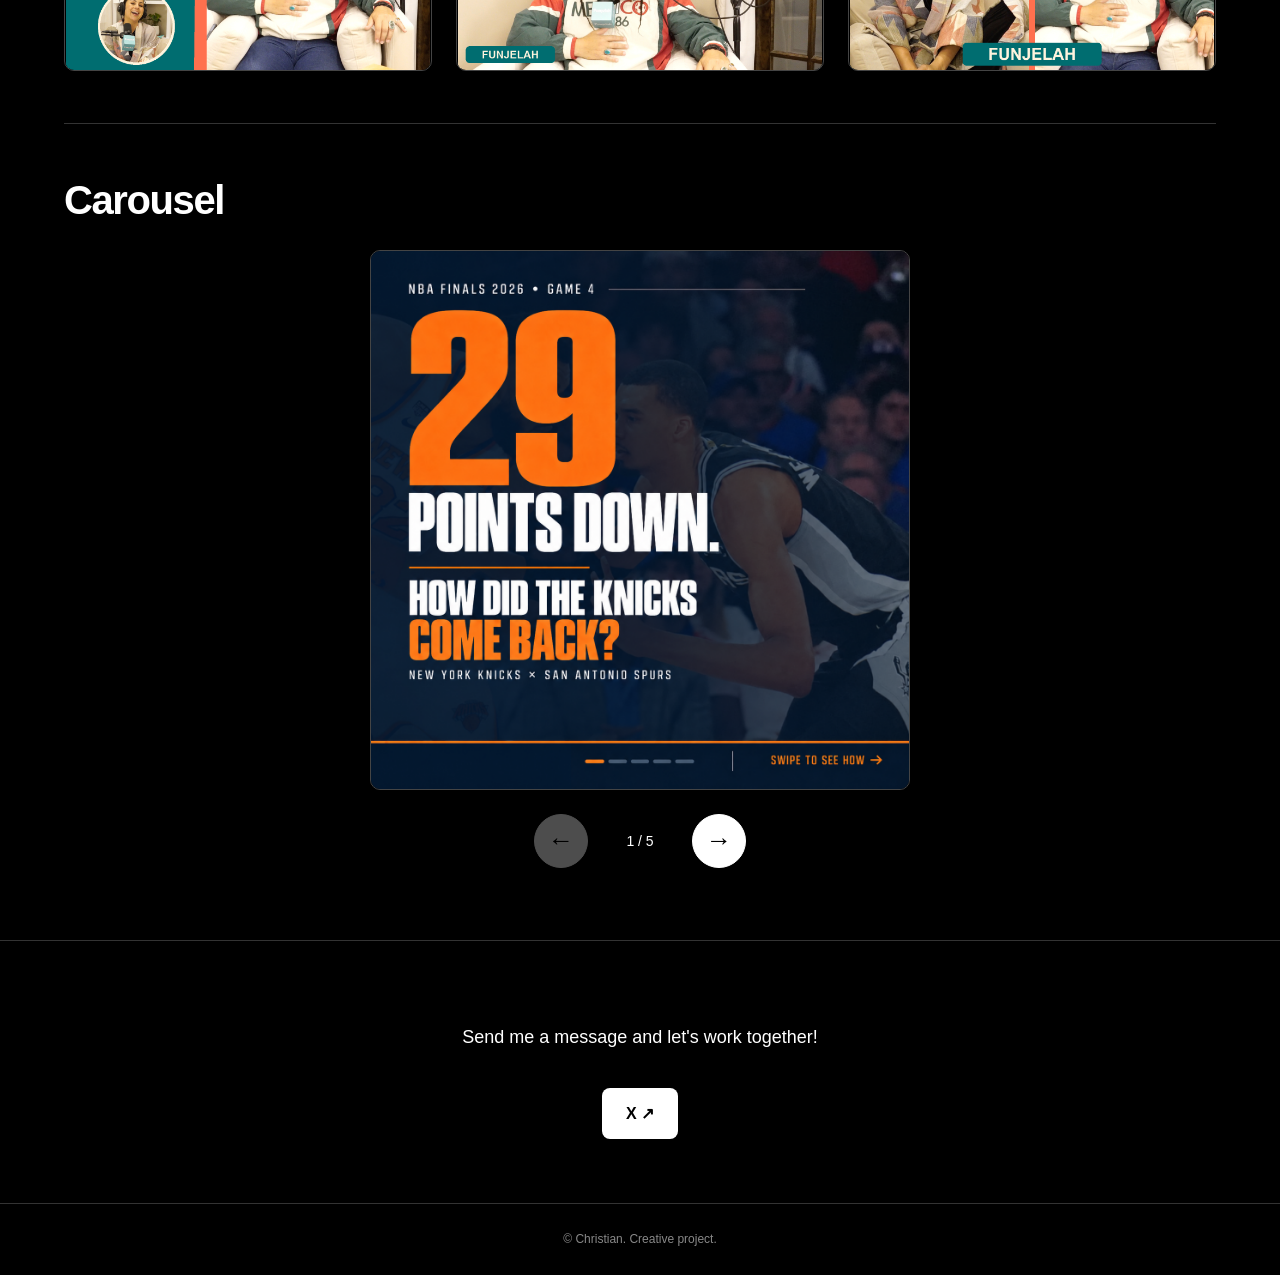
==== commit 610de902: "Remove tour video and restore empty vertical slot" ====
--- a/creative-project.html
+++ b/creative-project.html
@@ -10,7 +10,7 @@
 <section id="home" class="hero"><img class="portrait" src="profile.png" alt="Portrait of Christian"><p class="eyebrow">CREATIVE PROJECT</p><h1>Christian</h1><a class="button explore" href="#deliverables">Explore the project <span aria-hidden="true">↓</span></a></section>
 <main id="deliverables">
 <section class="section"><div class="section-head"><h2>Stand-up clips</h2></div><div class="grid two"><video controls playsinline preload="metadata" controlslist="nodownload" aria-label="Stand-up clip 01" src="standup-1-v2.mp4" style="display:block;width:100%;aspect-ratio:9/16;object-fit:contain;background:#080808;border:1px solid #444;border-radius:10px" oncontextmenu="return false"></video><video controls playsinline preload="metadata" controlslist="nodownload" aria-label="Stand-up clip 02" src="standup-2.mp4" style="display:block;width:100%;aspect-ratio:9/16;object-fit:contain;background:#080808;border:1px solid #444;border-radius:10px" oncontextmenu="return false"></video></div></section>
-<section class="section"><div class="section-head"><h2>Tour announcement</h2></div><video controls playsinline preload="metadata" controlslist="nodownload" aria-label="Tour announcement" src="tour-announcement.mp4" style="display:block;width:100%;aspect-ratio:16/9;object-fit:contain;background:#080808;border:1px solid #444;border-radius:10px" oncontextmenu="return false"></video></section>
+<section class="section"><div class="section-head"><h2>Tour announcement</h2></div><div class="single"><div class="slot vertical"><div class="placeholder-icon" aria-hidden="true">▷</div><span>Coming soon</span></div></div></section>
 <section class="section"><div class="section-head"><h2>Podcast clips</h2></div><div class="grid two"><div class="slot vertical"><div class="placeholder-icon" aria-hidden="true">▯</div><strong>Podcast clip 01</strong><span>Coming soon</span></div><div class="slot vertical"><div class="placeholder-icon" aria-hidden="true">▯</div><strong>Podcast clip 02</strong><span>Coming soon</span></div></div></section>
 <section class="section" id="vlog-intro"><div class="section-head"><h2>Vlog Intro Edit</h2></div><video controls playsinline preload="metadata" controlslist="nodownload" aria-label="Vlog Intro Edit" style="display:block;width:100%;aspect-ratio:16/9;background:#080808;border:1px solid #444;border-radius:10px" src="vlog-intro-web.mp4" oncontextmenu="return false"></video></section><section class="section"><div class="section-head"><h2>Tour promotional artwork</h2></div><div class="single"><img src="tour-artwork.png" alt="Dusty Slay — The Neighborhood Guy Tour 2026 promotional artwork" style="display:block;width:100%;height:auto;border-radius:10px;border:1px solid #444"></div></section>
 <section class="section"><div class="section-head"><h2>Thumbnail options</h2></div><div class="grid three"><img class="thumbnail" src="thumbnail-1.jpg" alt="Thumbnail option 1 — Funjelah episode 91, Country Boy"><img class="thumbnail" src="thumbnail-2.jpg" alt="Thumbnail option 2 — Funjelah episode 91"><img class="thumbnail" src="thumbnail-3.jpg" alt="Thumbnail option 3 — Funjelah episode 91 with both hosts"></div></section>
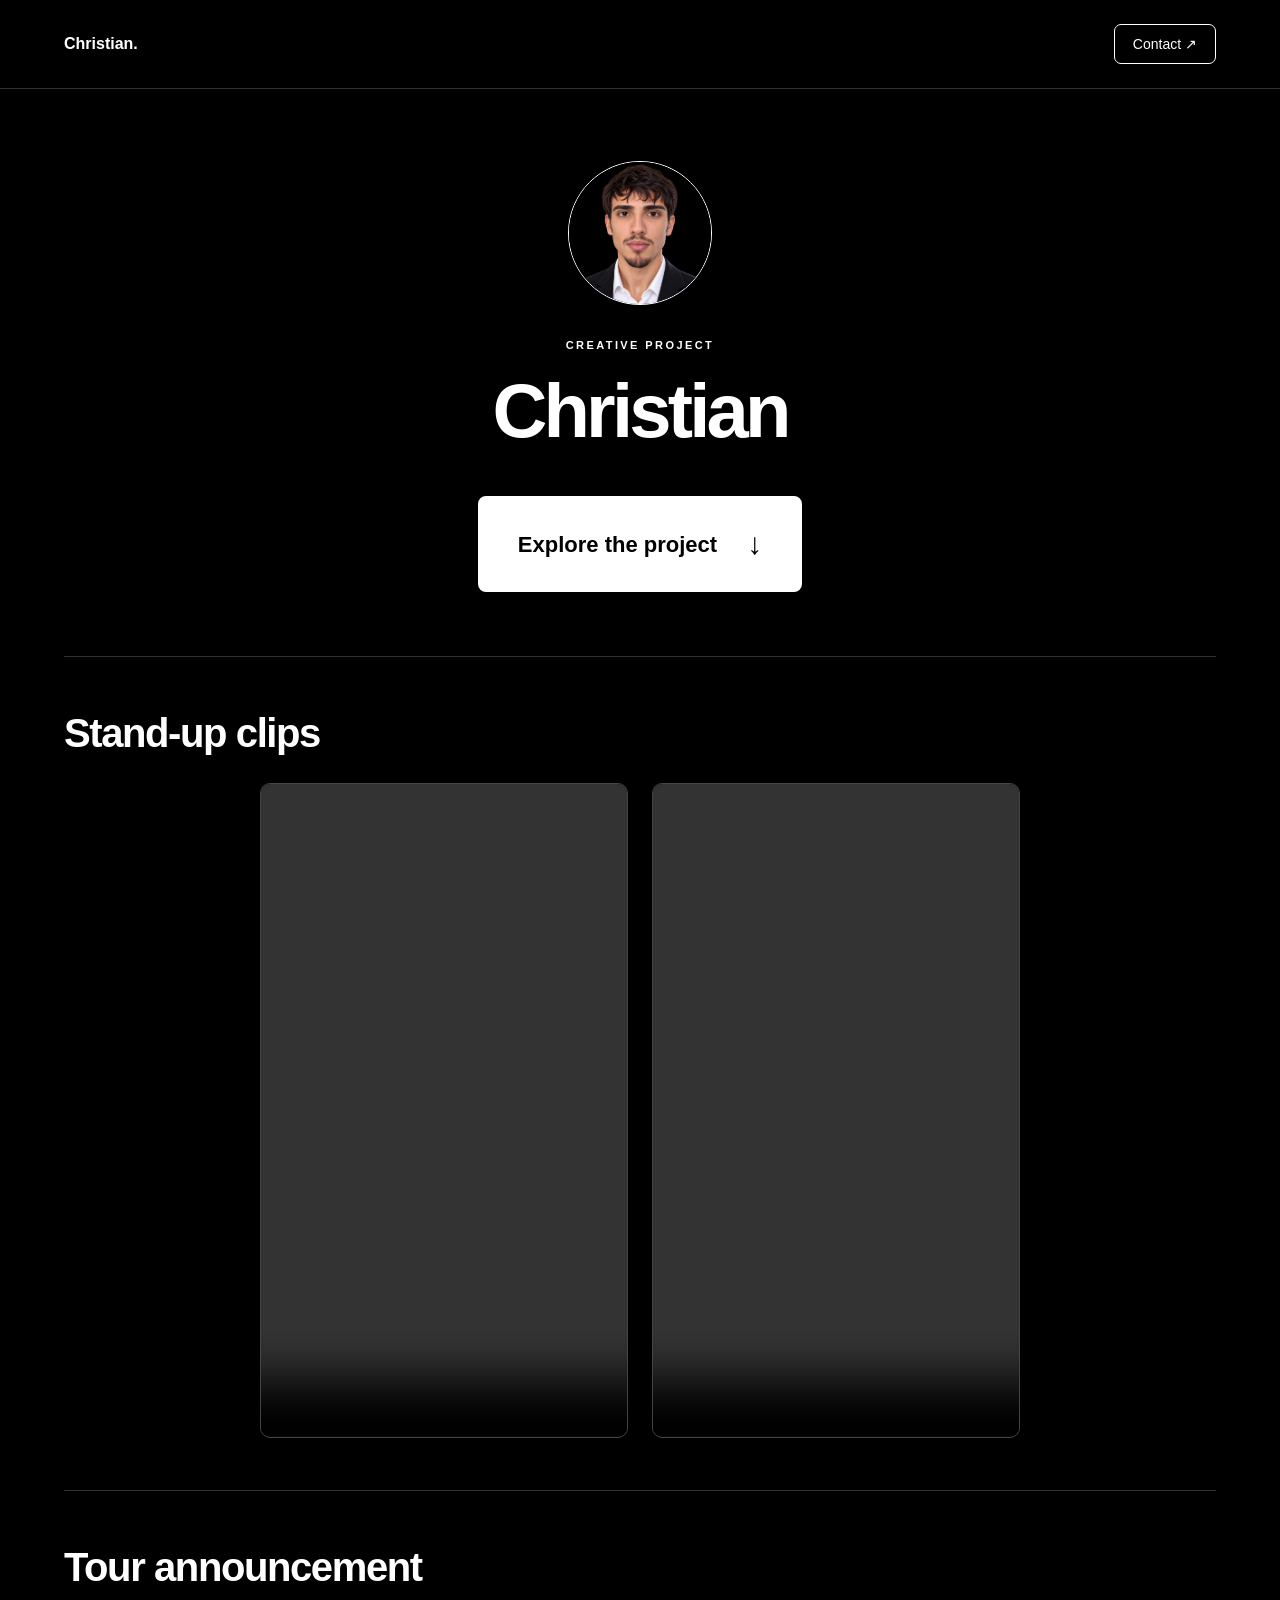
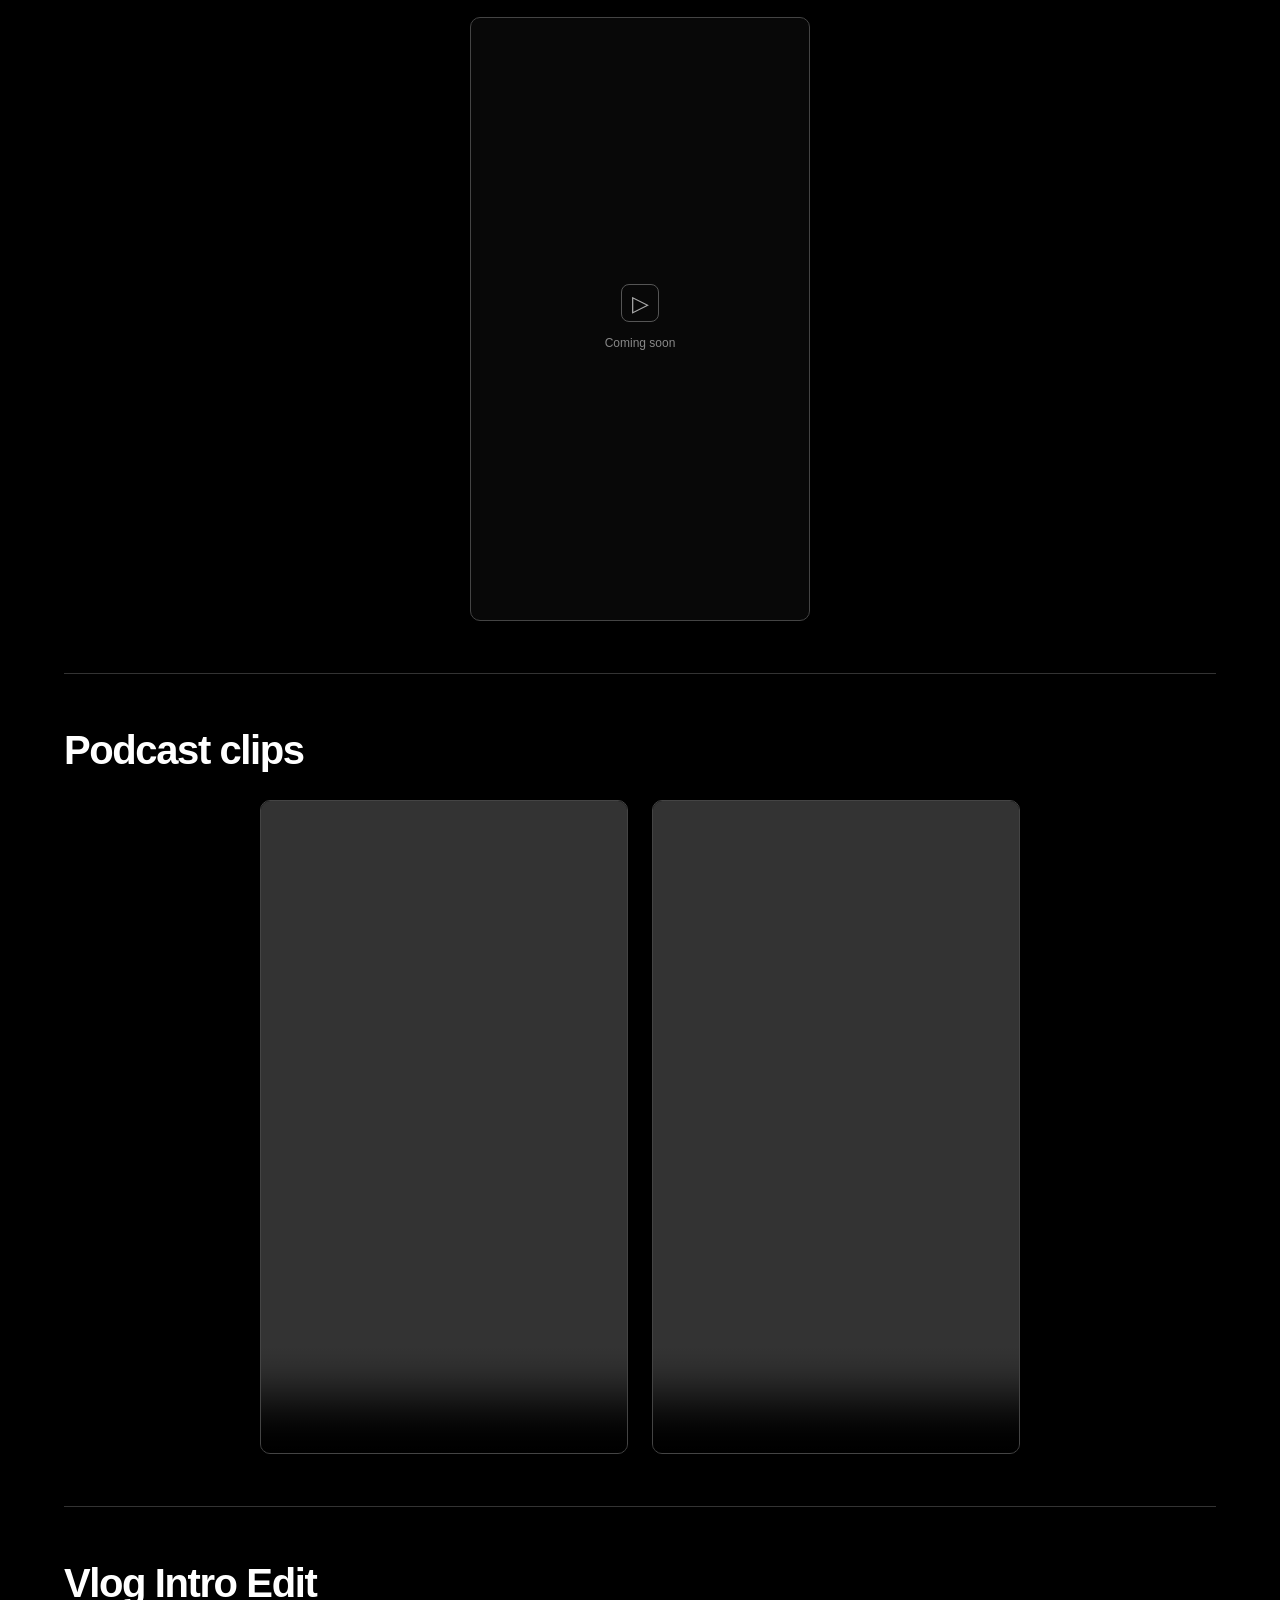
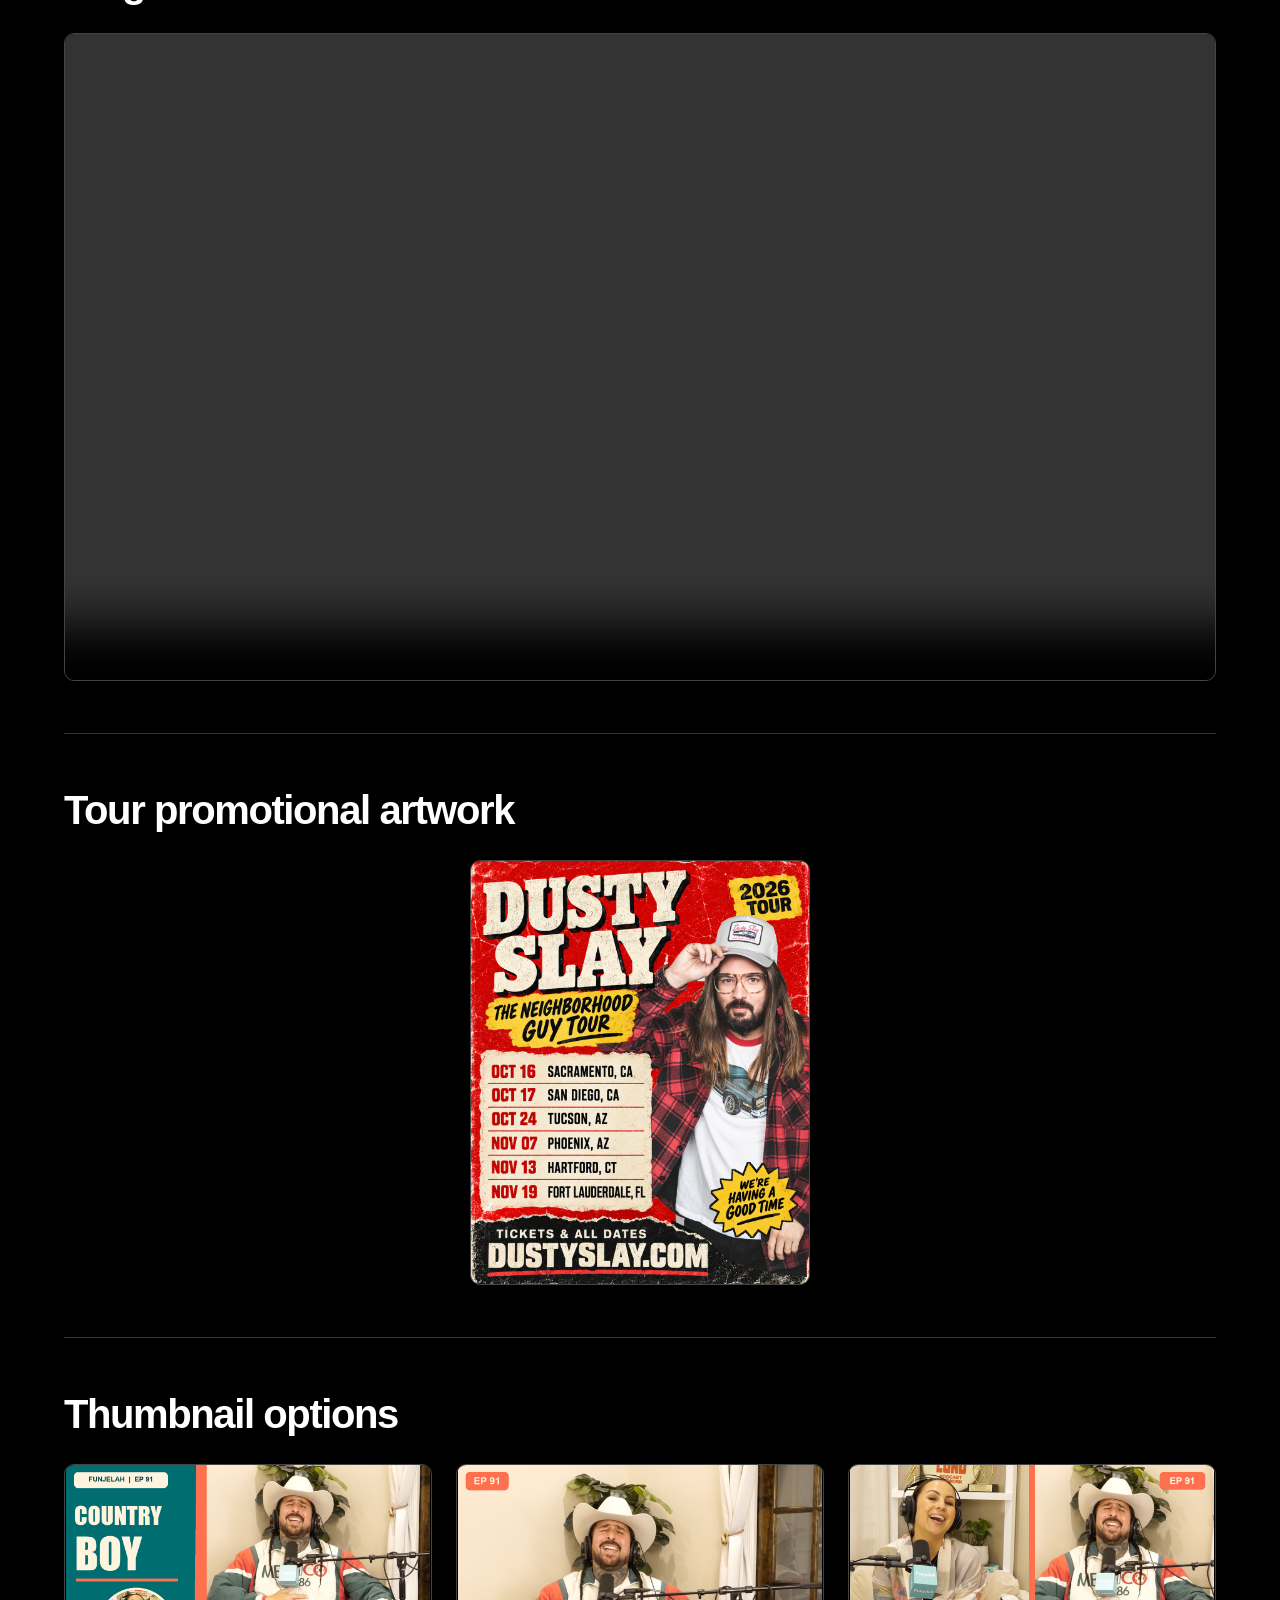
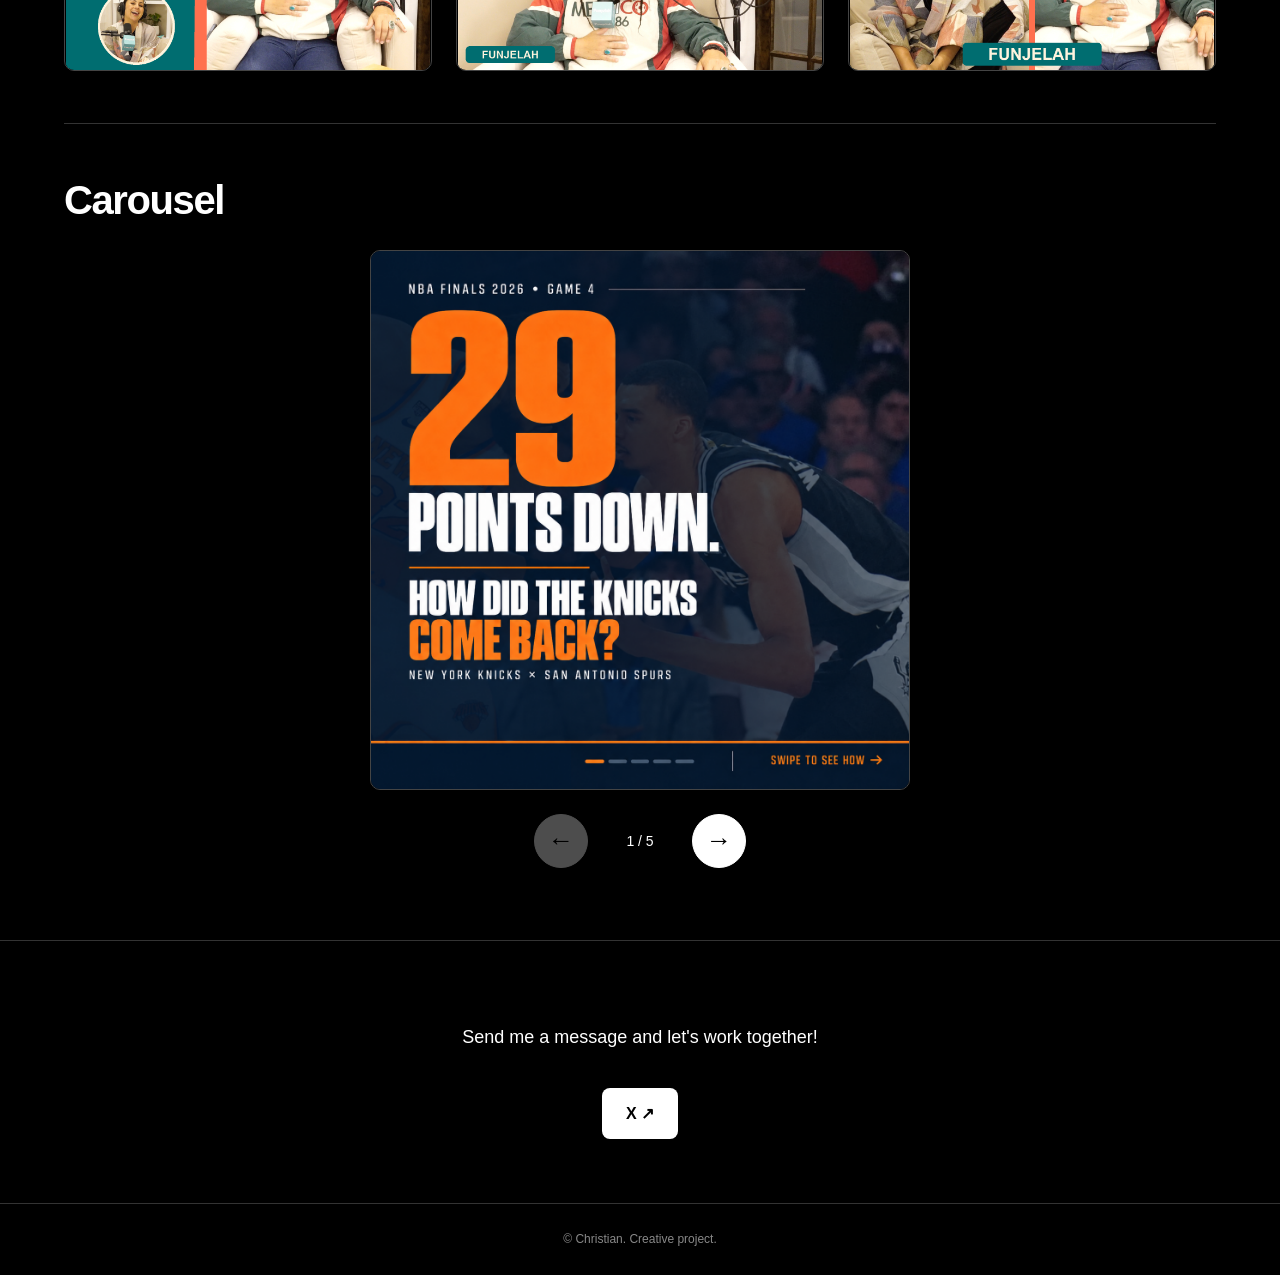
==== commit 388112c6: "Add podcast clips with slight zoom to remove edge bars" ====
--- a/creative-project.html
+++ b/creative-project.html
@@ -11,7 +11,7 @@
 <main id="deliverables">
 <section class="section"><div class="section-head"><h2>Stand-up clips</h2></div><div class="grid two"><video controls playsinline preload="metadata" controlslist="nodownload" aria-label="Stand-up clip 01" src="standup-1-v2.mp4" style="display:block;width:100%;aspect-ratio:9/16;object-fit:contain;background:#080808;border:1px solid #444;border-radius:10px" oncontextmenu="return false"></video><video controls playsinline preload="metadata" controlslist="nodownload" aria-label="Stand-up clip 02" src="standup-2.mp4" style="display:block;width:100%;aspect-ratio:9/16;object-fit:contain;background:#080808;border:1px solid #444;border-radius:10px" oncontextmenu="return false"></video></div></section>
 <section class="section"><div class="section-head"><h2>Tour announcement</h2></div><div class="single"><div class="slot vertical"><div class="placeholder-icon" aria-hidden="true">▷</div><span>Coming soon</span></div></div></section>
-<section class="section"><div class="section-head"><h2>Podcast clips</h2></div><div class="grid two"><div class="slot vertical"><div class="placeholder-icon" aria-hidden="true">▯</div><strong>Podcast clip 01</strong><span>Coming soon</span></div><div class="slot vertical"><div class="placeholder-icon" aria-hidden="true">▯</div><strong>Podcast clip 02</strong><span>Coming soon</span></div></div></section>
+<section class="section"><div class="section-head"><h2>Podcast clips</h2></div><div class="grid two"><video controls playsinline preload="metadata" controlslist="nodownload" aria-label="Podcast clip 01" src="podcast-1.mp4" style="display:block;width:100%;aspect-ratio:9/16;background:#080808;border:1px solid #444;border-radius:10px" oncontextmenu="return false"></video><video controls playsinline preload="metadata" controlslist="nodownload" aria-label="Podcast clip 02" src="podcast-2.mp4" style="display:block;width:100%;aspect-ratio:9/16;background:#080808;border:1px solid #444;border-radius:10px" oncontextmenu="return false"></video></div></section>
 <section class="section" id="vlog-intro"><div class="section-head"><h2>Vlog Intro Edit</h2></div><video controls playsinline preload="metadata" controlslist="nodownload" aria-label="Vlog Intro Edit" style="display:block;width:100%;aspect-ratio:16/9;background:#080808;border:1px solid #444;border-radius:10px" src="vlog-intro-web.mp4" oncontextmenu="return false"></video></section><section class="section"><div class="section-head"><h2>Tour promotional artwork</h2></div><div class="single"><img src="tour-artwork.png" alt="Dusty Slay — The Neighborhood Guy Tour 2026 promotional artwork" style="display:block;width:100%;height:auto;border-radius:10px;border:1px solid #444"></div></section>
 <section class="section"><div class="section-head"><h2>Thumbnail options</h2></div><div class="grid three"><img class="thumbnail" src="thumbnail-1.jpg" alt="Thumbnail option 1 — Funjelah episode 91, Country Boy"><img class="thumbnail" src="thumbnail-2.jpg" alt="Thumbnail option 2 — Funjelah episode 91"><img class="thumbnail" src="thumbnail-3.jpg" alt="Thumbnail option 3 — Funjelah episode 91 with both hosts"></div></section>
 <section class="section"><div class="section-head"><h2>Carousel</h2></div><div class="carousel-view" role="region" aria-label="Project carousel"><div class="carousel"><div class="slot square"><img src="carousel-1-edited.png" alt="NBA carousel slide 1" style="display:block;width:100%;height:100%;object-fit:contain"></div><div class="slot square"><img src="carousel-2-retouched.png" alt="NBA carousel slide 2" style="display:block;width:100%;height:100%;object-fit:contain"></div><div class="slot square"><img src="carousel-3.png" alt="NBA carousel slide 3" style="display:block;width:100%;height:100%;object-fit:contain"></div><div class="slot square"><img src="carousel-4.png" alt="NBA carousel slide 4" style="display:block;width:100%;height:100%;object-fit:contain"></div><div class="slot square"><img src="carousel-5-clean-bar.png" alt="NBA carousel slide 5" style="display:block;width:100%;height:100%;object-fit:contain"></div></div><div class="carousel-controls"><button type="button" id="slide-prev" aria-label="Previous slide">←</button><span id="slide-status" aria-live="polite">1 / 5</span><button type="button" id="slide-next" aria-label="Next slide">→</button></div></div></section>
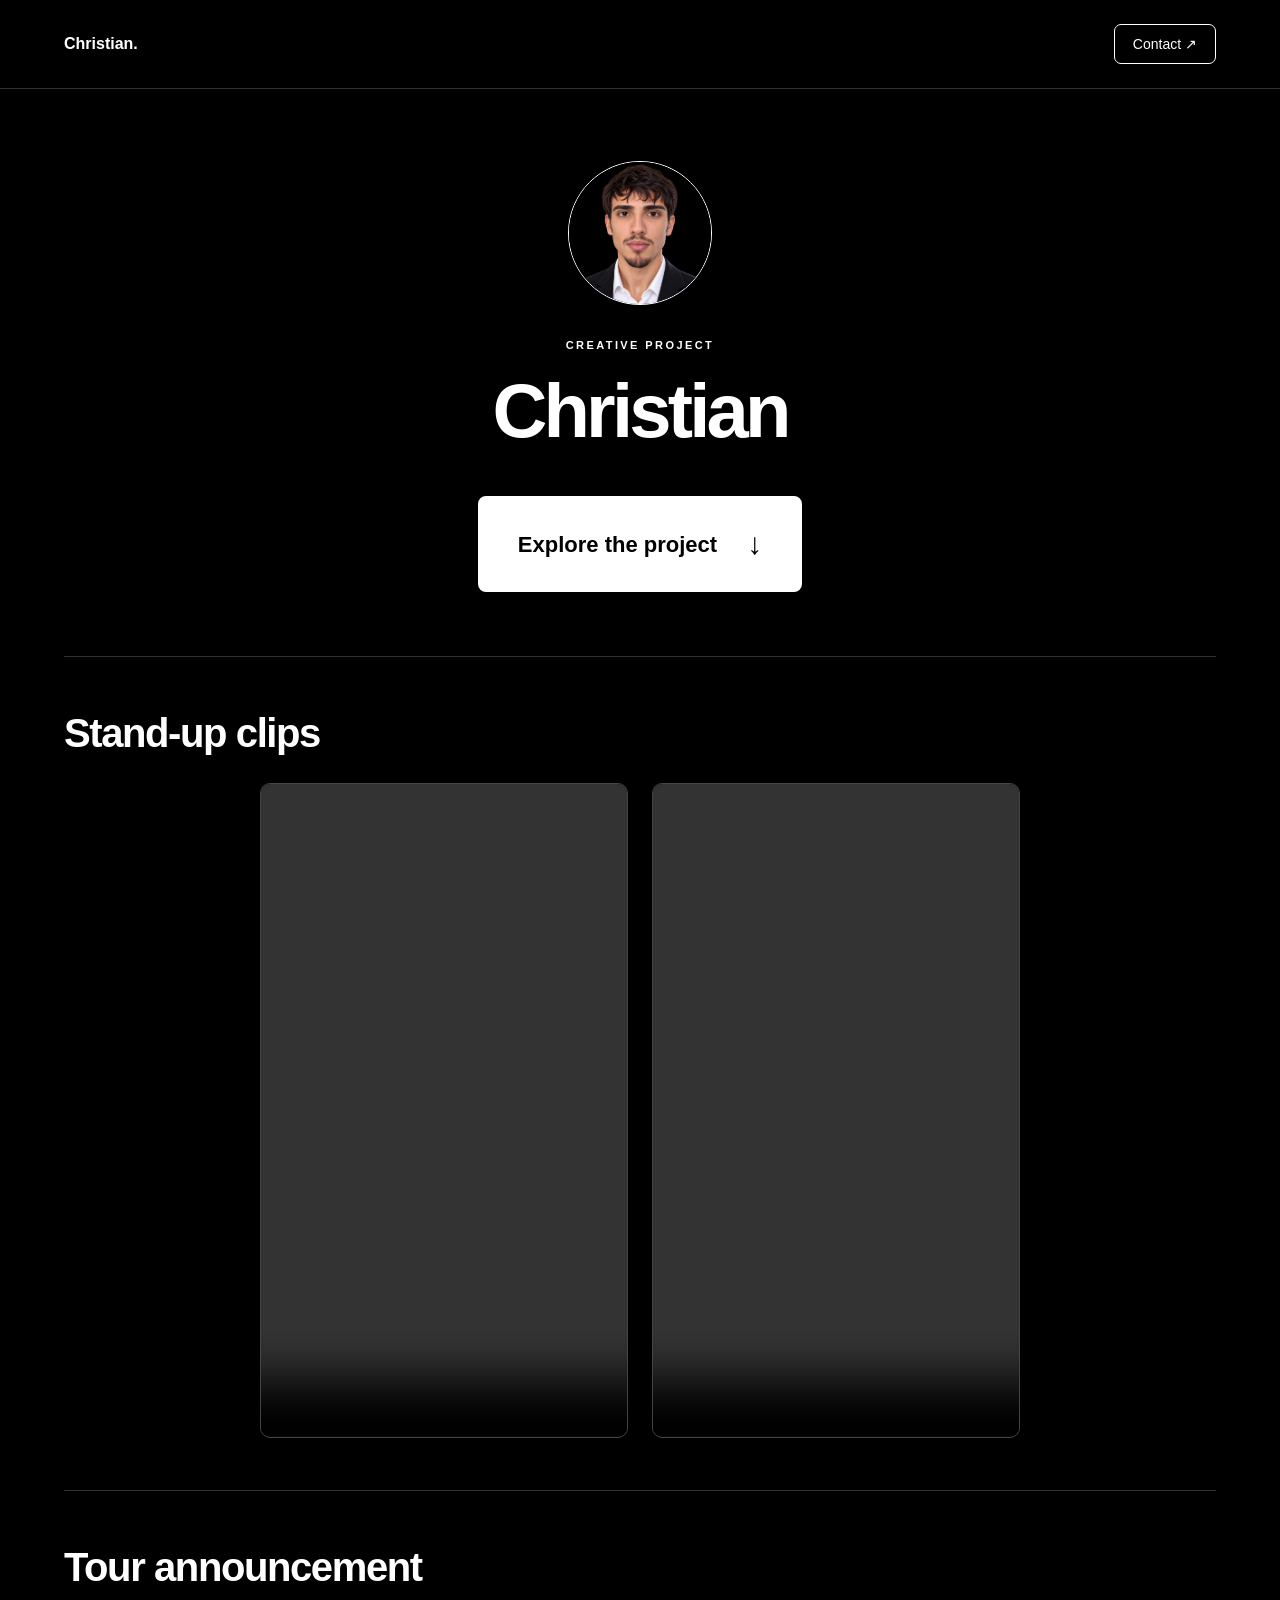
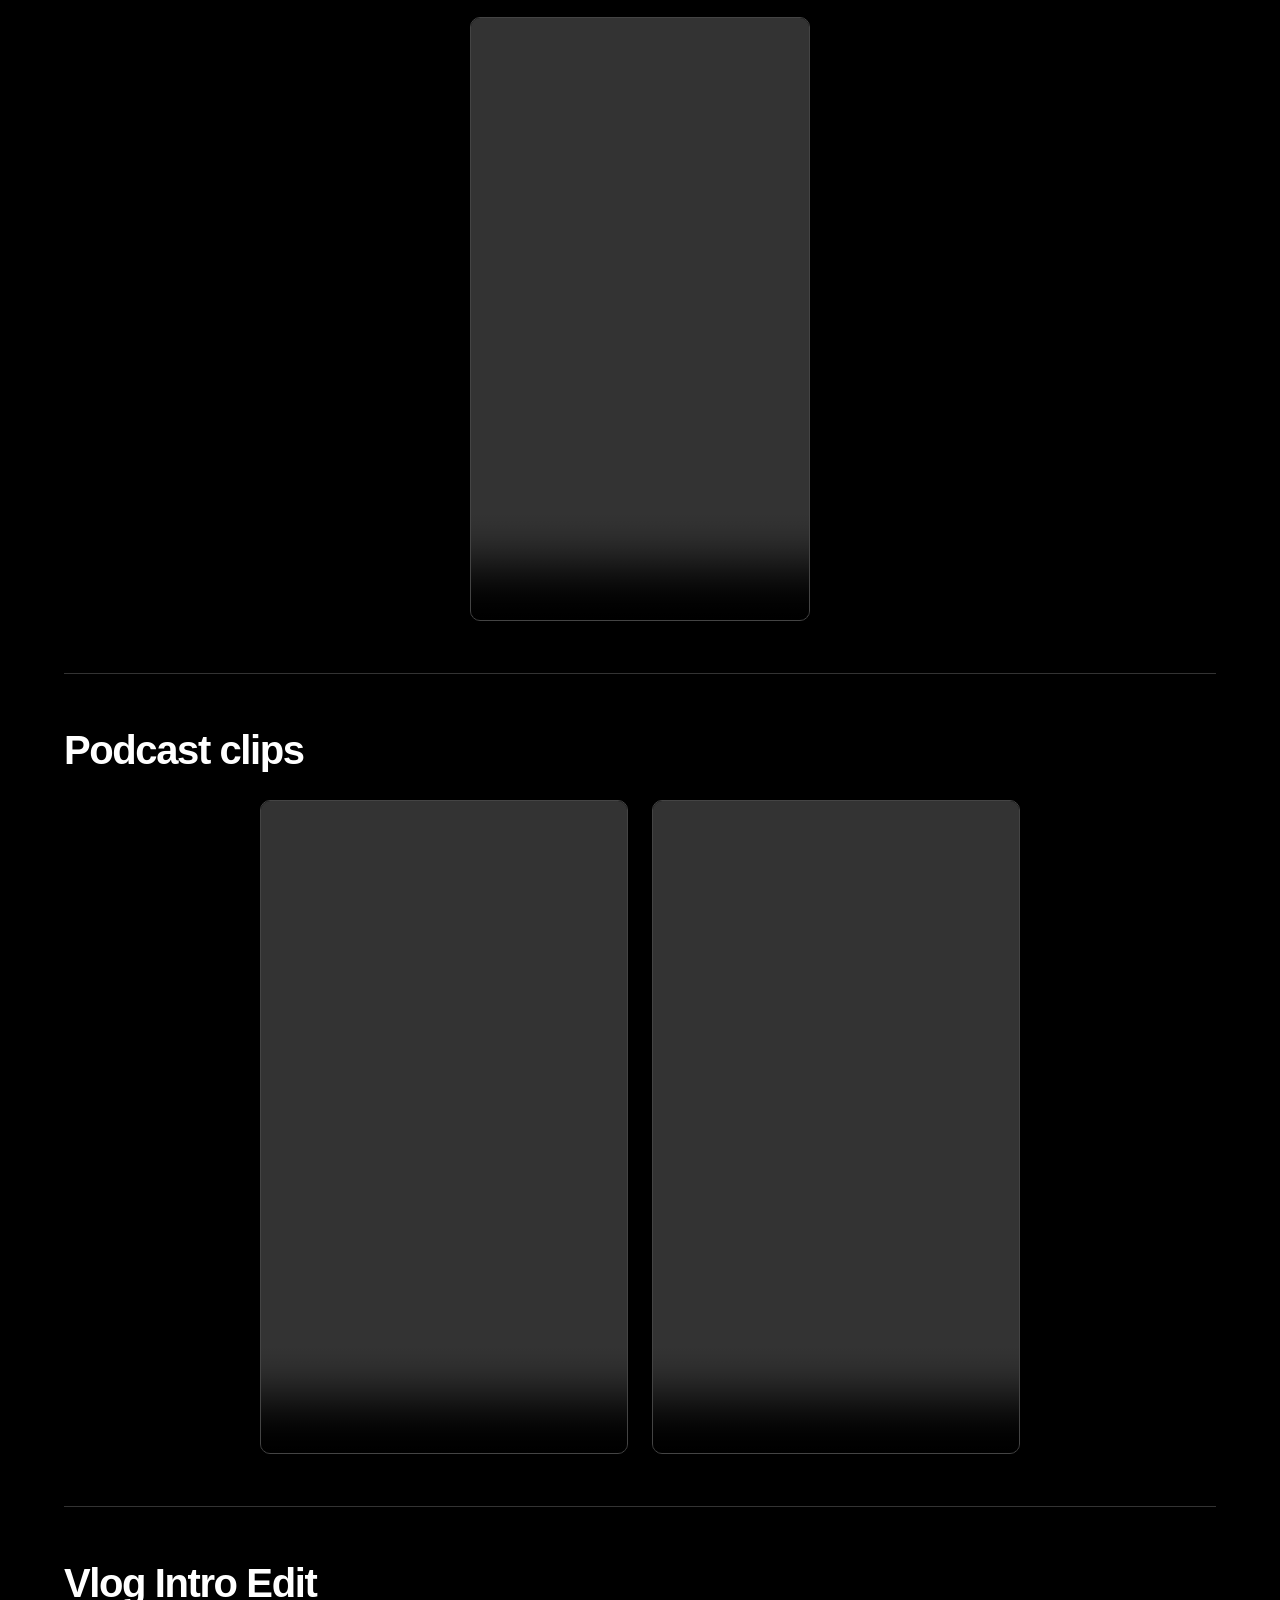
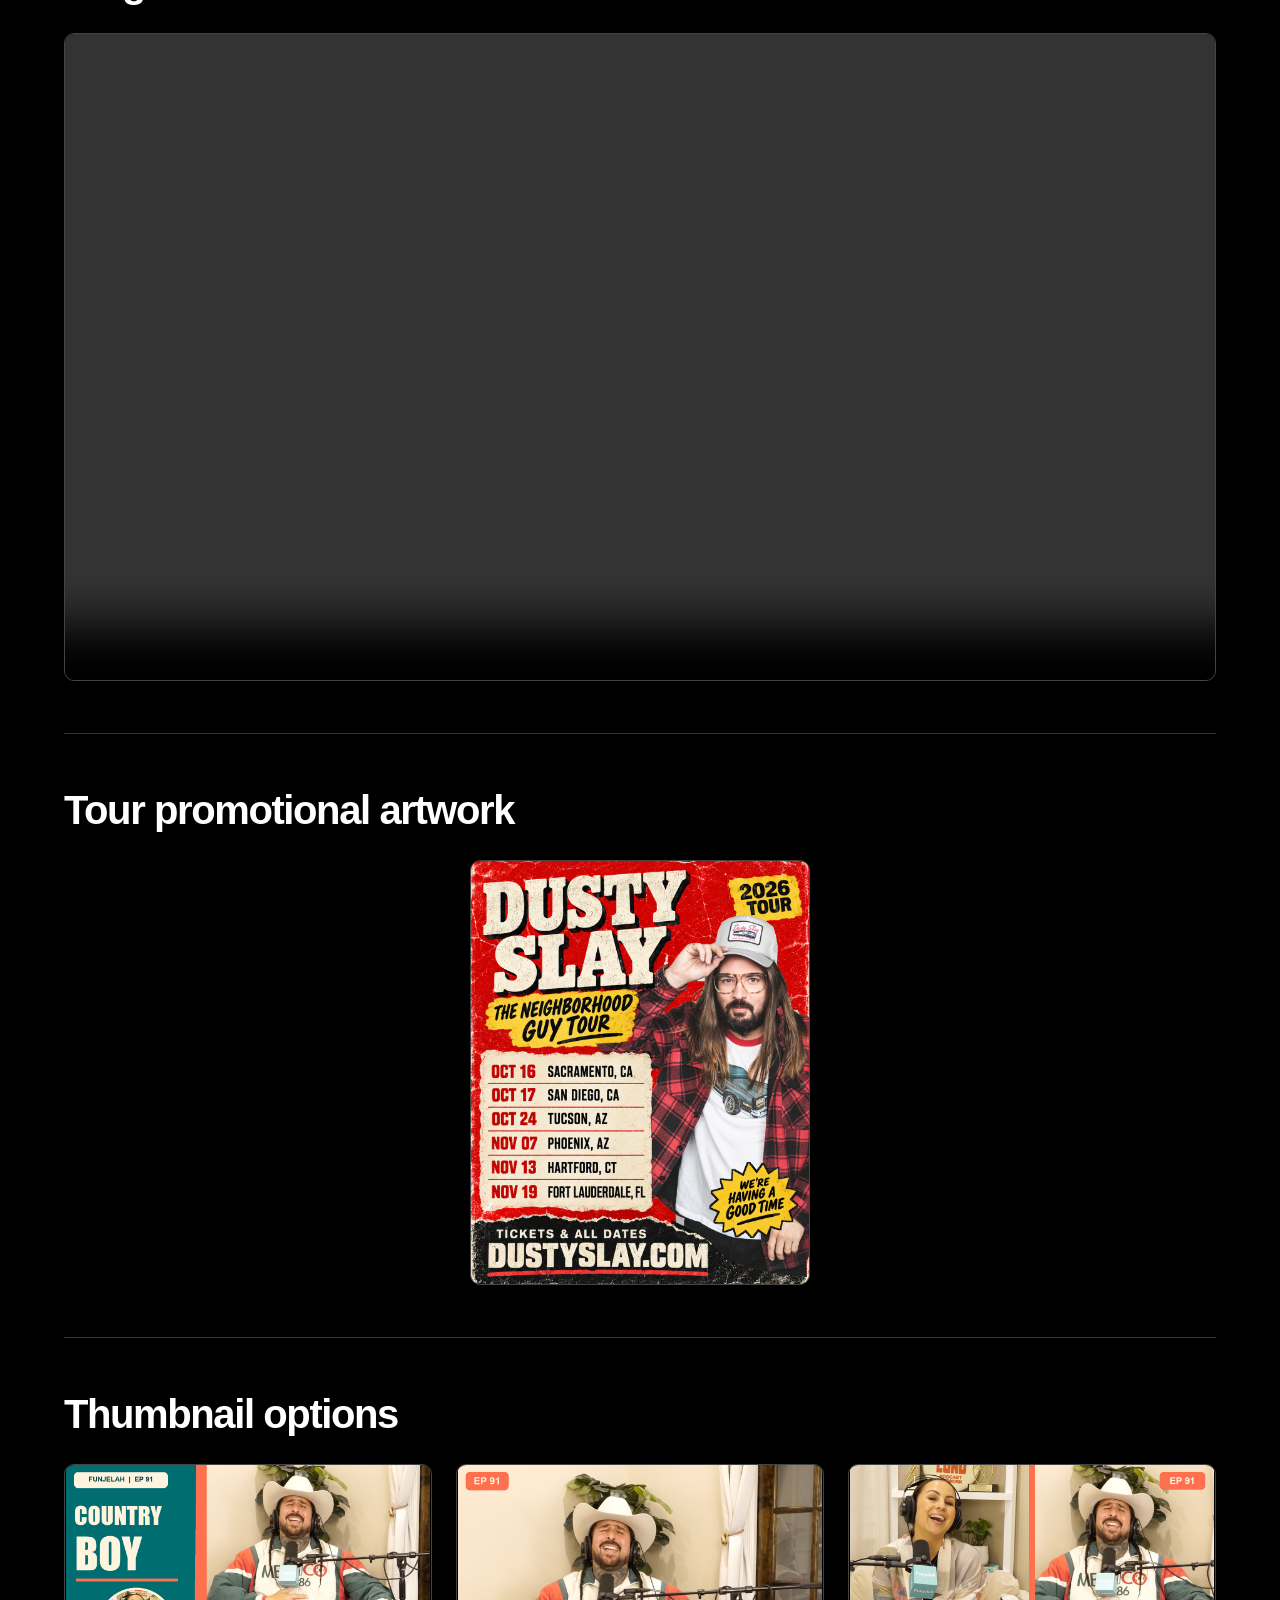
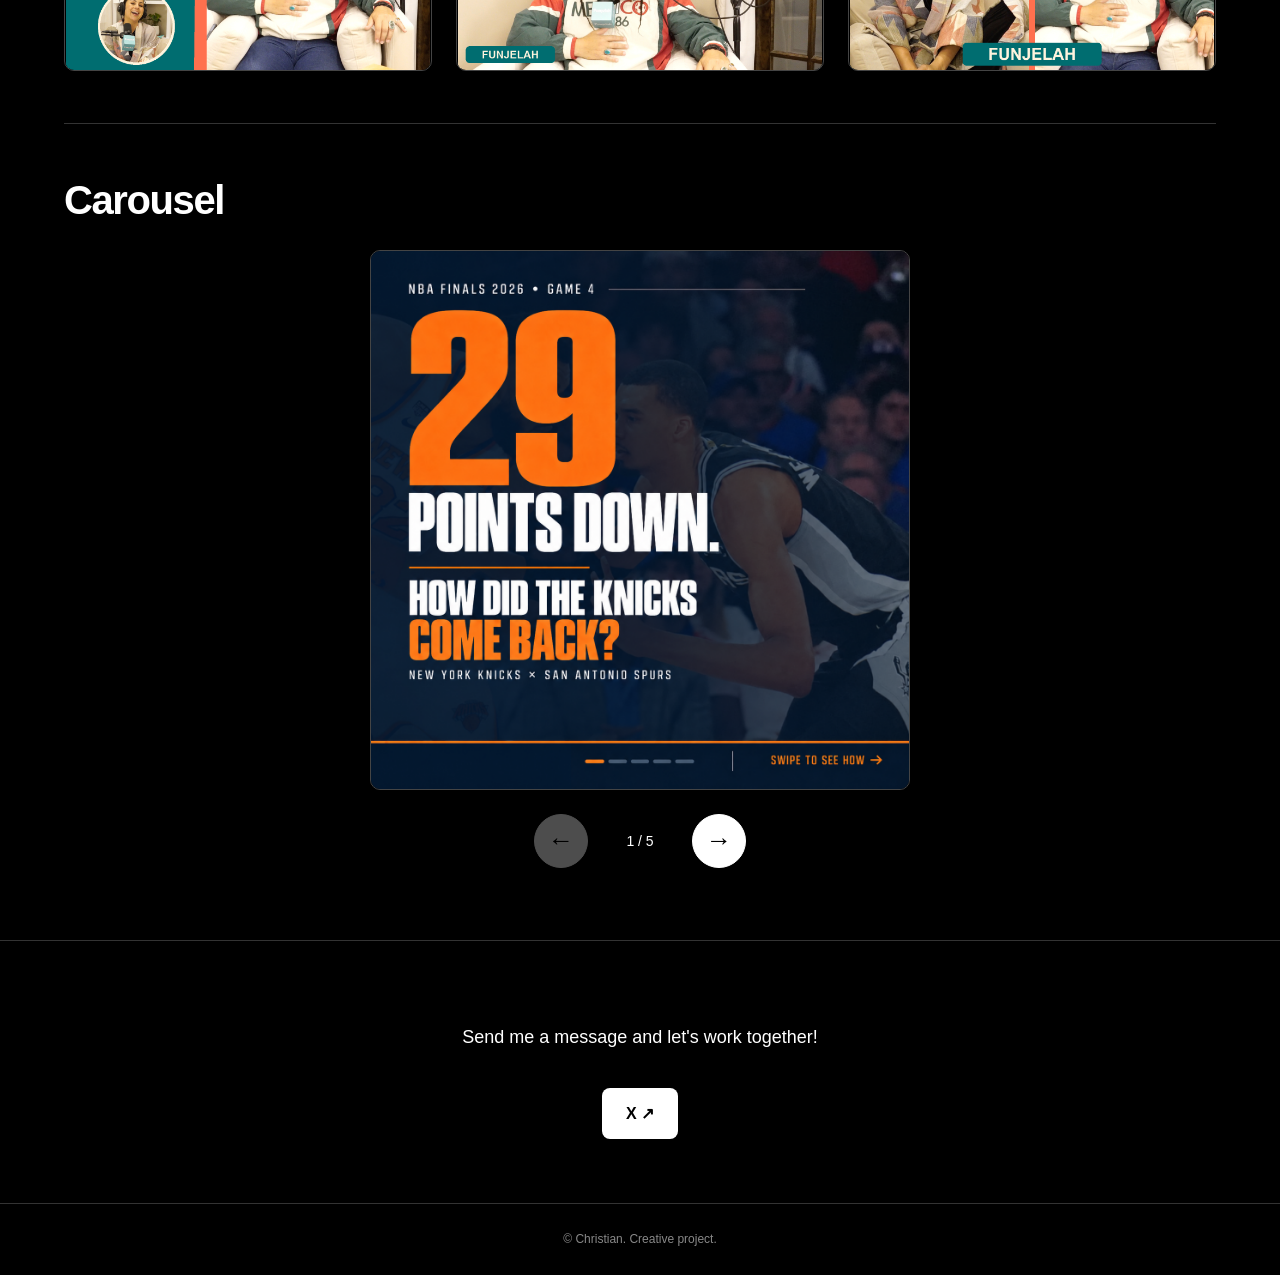
==== commit 0e3bcaff: "Add correct vertical dynamic tour announcement" ====
--- a/creative-project.html
+++ b/creative-project.html
@@ -10,7 +10,7 @@
 <section id="home" class="hero"><img class="portrait" src="profile.png" alt="Portrait of Christian"><p class="eyebrow">CREATIVE PROJECT</p><h1>Christian</h1><a class="button explore" href="#deliverables">Explore the project <span aria-hidden="true">↓</span></a></section>
 <main id="deliverables">
 <section class="section"><div class="section-head"><h2>Stand-up clips</h2></div><div class="grid two"><video controls playsinline preload="metadata" controlslist="nodownload" aria-label="Stand-up clip 01" src="standup-1-v2.mp4" style="display:block;width:100%;aspect-ratio:9/16;object-fit:contain;background:#080808;border:1px solid #444;border-radius:10px" oncontextmenu="return false"></video><video controls playsinline preload="metadata" controlslist="nodownload" aria-label="Stand-up clip 02" src="standup-2.mp4" style="display:block;width:100%;aspect-ratio:9/16;object-fit:contain;background:#080808;border:1px solid #444;border-radius:10px" oncontextmenu="return false"></video></div></section>
-<section class="section"><div class="section-head"><h2>Tour announcement</h2></div><div class="single"><div class="slot vertical"><div class="placeholder-icon" aria-hidden="true">▷</div><span>Coming soon</span></div></div></section>
+<section class="section" id="tour-announcement"><div class="section-head"><h2>Tour announcement</h2></div><div class="single"><video controls playsinline preload="metadata" controlslist="nodownload" aria-label="Tour announcement" src="tour-vertical.mp4" style="display:block;width:100%;aspect-ratio:9/16;object-fit:contain;background:#080808;border:1px solid #444;border-radius:10px" oncontextmenu="return false"></video></div></section>
 <section class="section"><div class="section-head"><h2>Podcast clips</h2></div><div class="grid two"><video controls playsinline preload="metadata" controlslist="nodownload" aria-label="Podcast clip 01" src="podcast-1.mp4" style="display:block;width:100%;aspect-ratio:9/16;background:#080808;border:1px solid #444;border-radius:10px" oncontextmenu="return false"></video><video controls playsinline preload="metadata" controlslist="nodownload" aria-label="Podcast clip 02" src="podcast-2.mp4" style="display:block;width:100%;aspect-ratio:9/16;background:#080808;border:1px solid #444;border-radius:10px" oncontextmenu="return false"></video></div></section>
 <section class="section" id="vlog-intro"><div class="section-head"><h2>Vlog Intro Edit</h2></div><video controls playsinline preload="metadata" controlslist="nodownload" aria-label="Vlog Intro Edit" style="display:block;width:100%;aspect-ratio:16/9;background:#080808;border:1px solid #444;border-radius:10px" src="vlog-intro-web.mp4" oncontextmenu="return false"></video></section><section class="section"><div class="section-head"><h2>Tour promotional artwork</h2></div><div class="single"><img src="tour-artwork.png" alt="Dusty Slay — The Neighborhood Guy Tour 2026 promotional artwork" style="display:block;width:100%;height:auto;border-radius:10px;border:1px solid #444"></div></section>
 <section class="section"><div class="section-head"><h2>Thumbnail options</h2></div><div class="grid three"><img class="thumbnail" src="thumbnail-1.jpg" alt="Thumbnail option 1 — Funjelah episode 91, Country Boy"><img class="thumbnail" src="thumbnail-2.jpg" alt="Thumbnail option 2 — Funjelah episode 91"><img class="thumbnail" src="thumbnail-3.jpg" alt="Thumbnail option 3 — Funjelah episode 91 with both hosts"></div></section>
